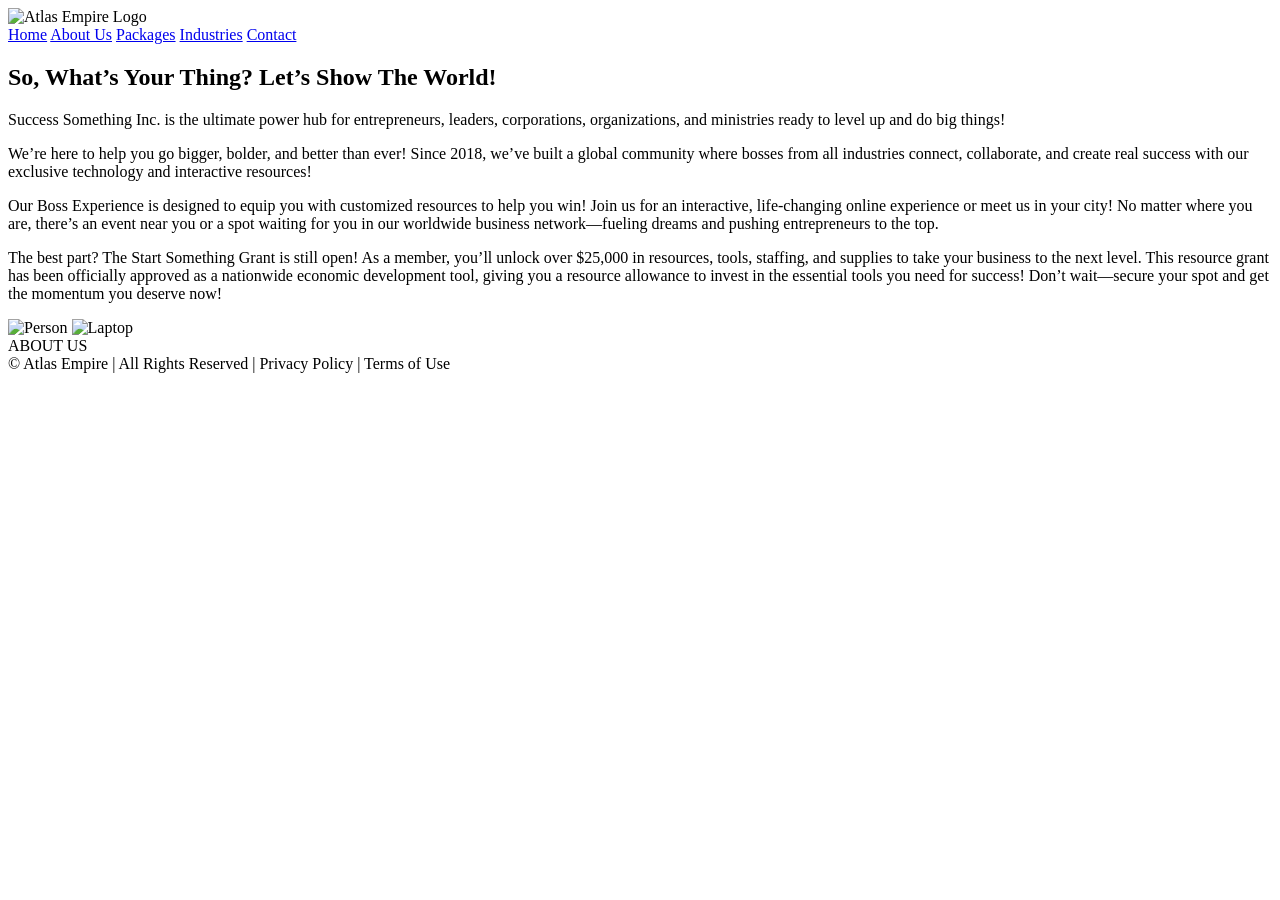
==== about.html @ c9747e8e "moved industries to its on page" ====
<!doctype html>
<html lang="en">
  <head>
    <meta charset="UTF-8" />
    <meta name="viewport" content="width=device-width, initial-scale=1.0" />
    <title>Atlas Empire – Get The Grant!</title>
    <link
      rel="icon"
      type="image/png"
      sizes="512x512"
      href="assets/logos/successSomethingOrange.png"
    />
    <link rel="stylesheet" href="styles.css" />
    <link
      rel="stylesheet"
      href="https://cdnjs.cloudflare.com/ajax/libs/font-awesome/6.5.0/css/all.min.css"
    />
  </head>

  <body>
    <!-- ============================================================
       NAVIGATION BAR
       Full-width bar with centered content inside a container
  ============================================================ -->
    <header class="navbar">
      <div class="container nav-content">
        <!-- <div class="logo"> -->
        <img
          class="nav-logo"
          src="assets/logos/atlasEmpire.png"
          alt="Atlas Empire Logo"
        />
        <!-- </div> -->
        <nav class="nav-links">
          <a href="index.html">Home</a>
          <a href="about.html">About Us</a>
          <a href="packages.html">Packages</a>
          <a href="industries.html">Industries</a>
          <a href="contact.html">Contact</a>
        </nav>
      </div>
    </header>
    <!-- ============================================================
   ABOUT US SECTION — EXACT TEXT
============================================================ -->
    <section class="about-section">
      <div class="container about-inner">
        <!-- LEFT SIDE TEXT -->
        <div class="about-text">
          <h2 class="about-title">
            So, What’s Your Thing? Let’s Show The World!
          </h2>

          <p class="about-paragraph">
            Success Something Inc. is the ultimate power hub for entrepreneurs,
            leaders, corporations, organizations, and ministries ready to level
            up and do big things!
          </p>

          <p class="about-paragraph">
            We’re here to help you go bigger, bolder, and better than ever!
            Since 2018, we’ve built a global community where bosses from all
            industries connect, collaborate, and create real success with our
            exclusive technology and interactive resources!
          </p>

          <p class="about-paragraph">
            Our Boss Experience is designed to equip you with customized
            resources to help you win! Join us for an interactive, life-changing
            online experience or meet us in your city! No matter where you are,
            there’s an event near you or a spot waiting for you in our worldwide
            business network—fueling dreams and pushing entrepreneurs to the
            top.
          </p>

          <p class="about-paragraph">
            The best part? The Start Something Grant is still open! As a member,
            you’ll unlock over $25,000 in resources, tools, staffing, and
            supplies to take your business to the next level. This resource
            grant has been officially approved as a nationwide economic
            development tool, giving you a resource allowance to invest in the
            essential tools you need for success! Don’t wait—secure your spot
            and get the momentum you deserve now!
          </p>

          <!-- BOTTOM IMAGES -->
          <div class="about-images">
            <img src="assets/about/person.png" alt="Person" class="about-img" />
            <img src="assets/about/laptop.png" alt="Laptop" class="about-img" />
          </div>
        </div>

        <!-- RIGHT SIDE VERTICAL LABEL -->
        <div class="about-label">ABOUT US</div>
      </div>
    </section>

    <!-- ============================================================
       FOOTER
  ============================================================ -->
    <footer class="footer">
      <div class="container">
        © Atlas Empire | All Rights Reserved | Privacy Policy | Terms of Use
      </div>
    </footer>
  </body>
</html>
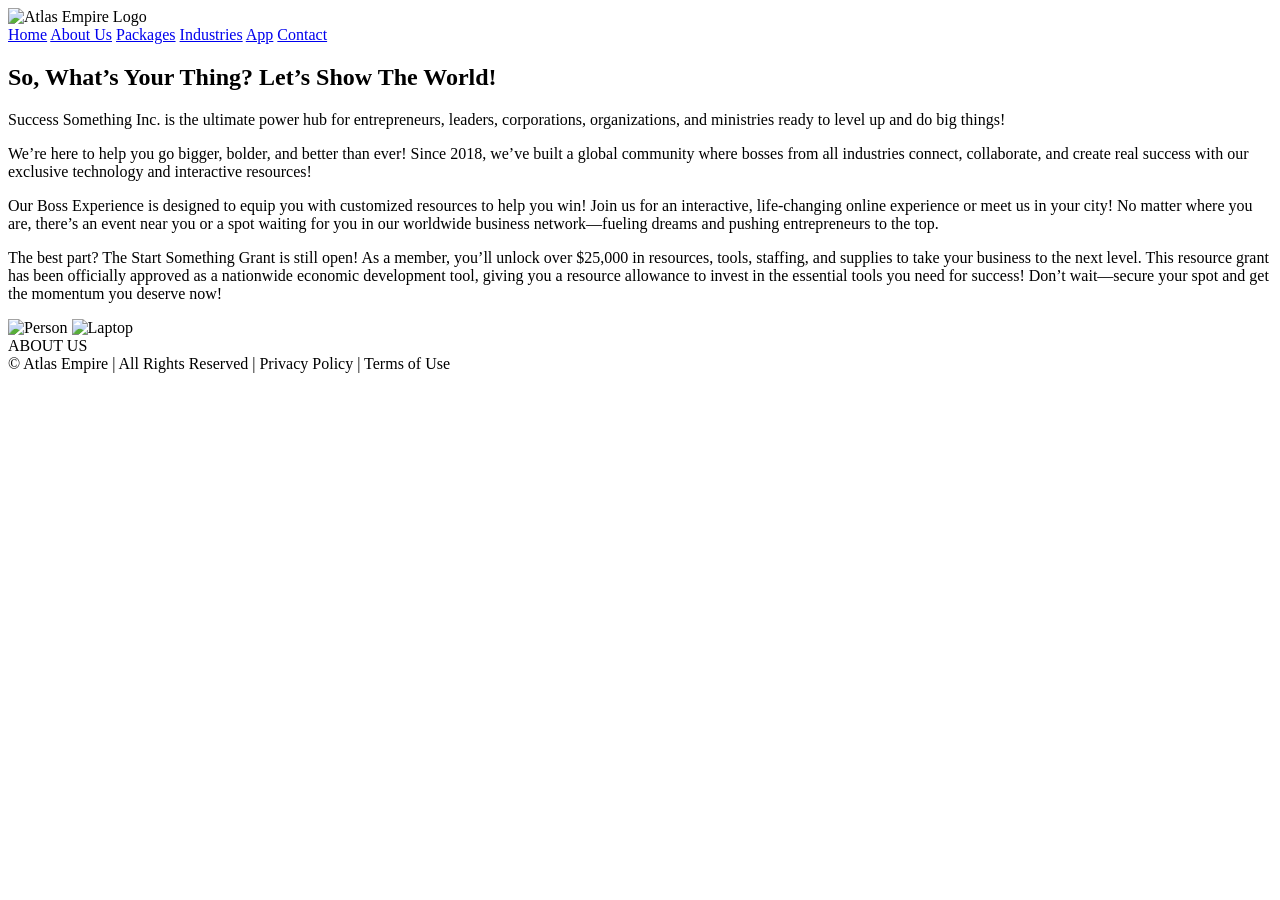
==== commit 7ef71b4c: "moved sucess something app to its own page and update nav link accordingly" ====
--- a/about.html
+++ b/about.html
@@ -36,6 +36,7 @@
           <a href="about.html">About Us</a>
           <a href="packages.html">Packages</a>
           <a href="industries.html">Industries</a>
+          <a href="app.html">App</a>
           <a href="contact.html">Contact</a>
         </nav>
       </div>
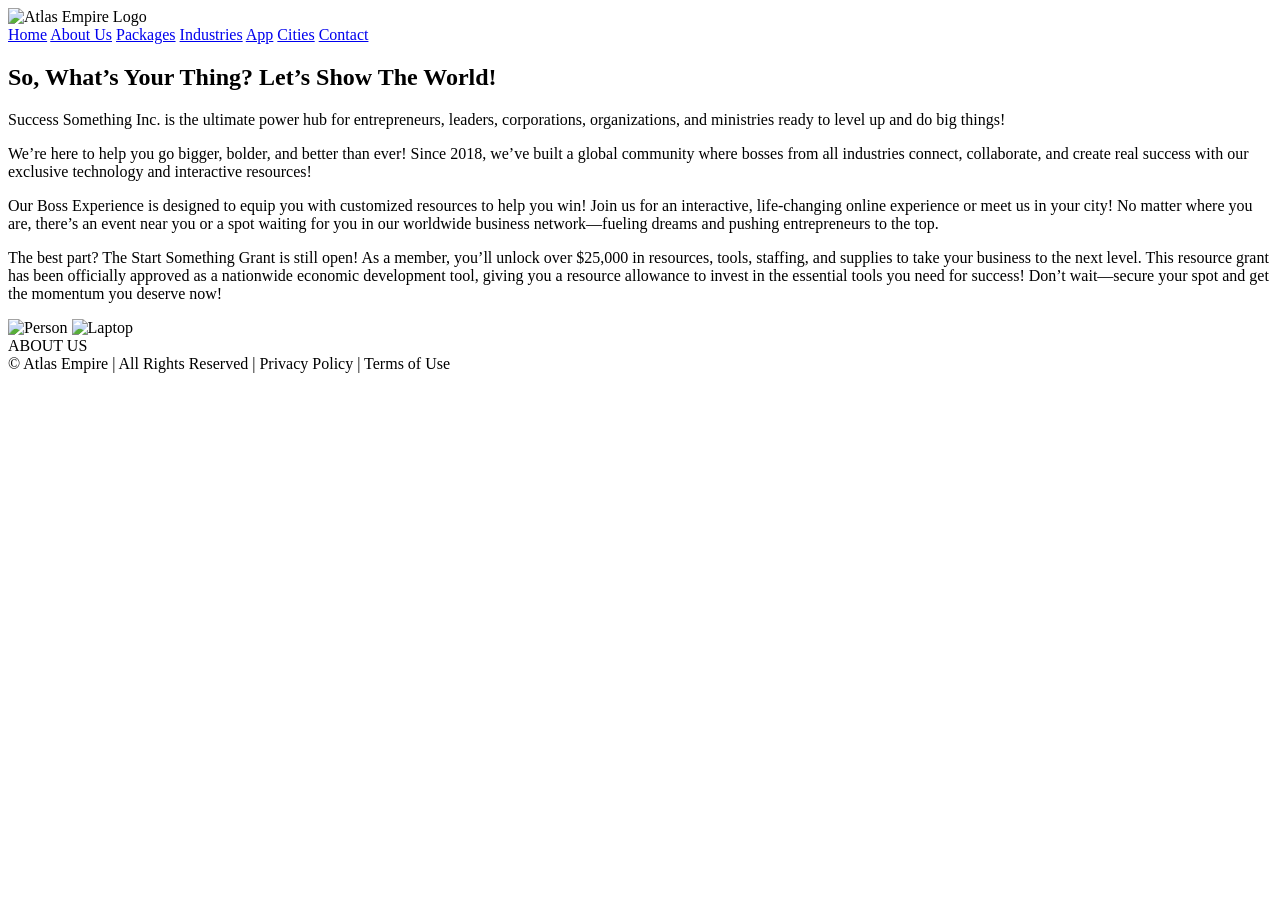
==== commit 3b6e3b09: "moved cites to its own page and added nav links accordingly" ====
--- a/about.html
+++ b/about.html
@@ -37,6 +37,7 @@
           <a href="packages.html">Packages</a>
           <a href="industries.html">Industries</a>
           <a href="app.html">App</a>
+          <a href="cities.html">Cities</a>
           <a href="contact.html">Contact</a>
         </nav>
       </div>
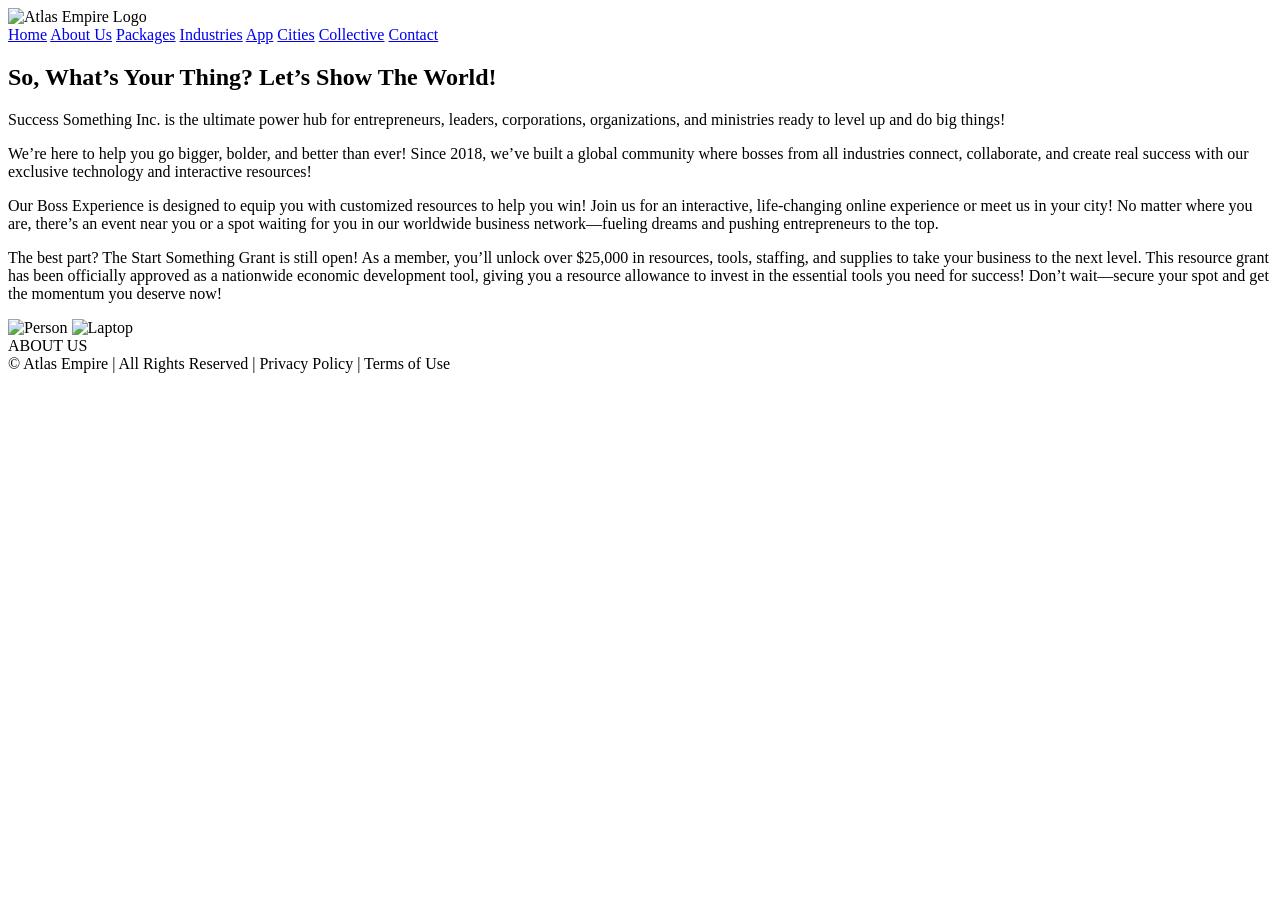
==== commit 25c71d14: "moved boss something global collective to its own page and updated nav links accordingly" ====
--- a/about.html
+++ b/about.html
@@ -38,6 +38,7 @@
           <a href="industries.html">Industries</a>
           <a href="app.html">App</a>
           <a href="cities.html">Cities</a>
+          <a href="collective.html">Collective</a>
           <a href="contact.html">Contact</a>
         </nav>
       </div>
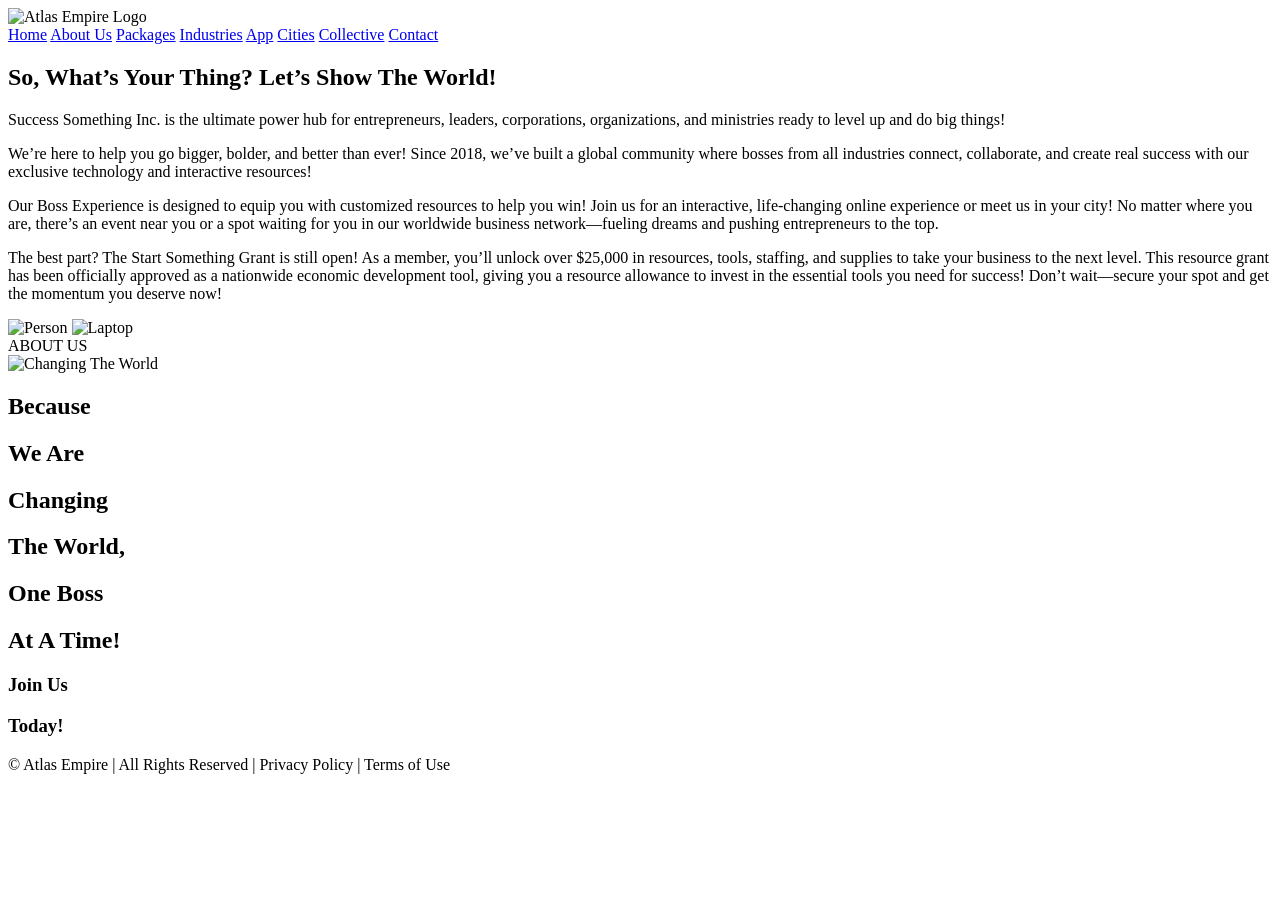
==== commit 58d3e44d: "moved the changing the world section to about us page at the bottom" ====
--- a/about.html
+++ b/about.html
@@ -97,6 +97,29 @@
         <div class="about-label">ABOUT US</div>
       </div>
     </section>
+    <!-- ============================================
+     CHANGING THE WORLD SECTION
+     ============================================ -->
+    <section class="changing-world-section">
+      <div class="changing-world-content">
+        <!-- LEFT: IMAGE -->
+        <div class="changing-world-image">
+          <img src="assets/hero.png" alt="Changing The World" />
+        </div>
+
+        <!-- RIGHT: TEXT -->
+        <div class="changing-world-text">
+          <h2>Because</h2>
+          <h2>We Are</h2>
+          <h2>Changing</h2>
+          <h2>The World,</h2>
+          <h2>One Boss</h2>
+          <h2>At A Time!</h2>
+          <h3>Join Us</h3>
+          <h3>Today!</h3>
+        </div>
+      </div>
+    </section>
 
     <!-- ============================================================
        FOOTER
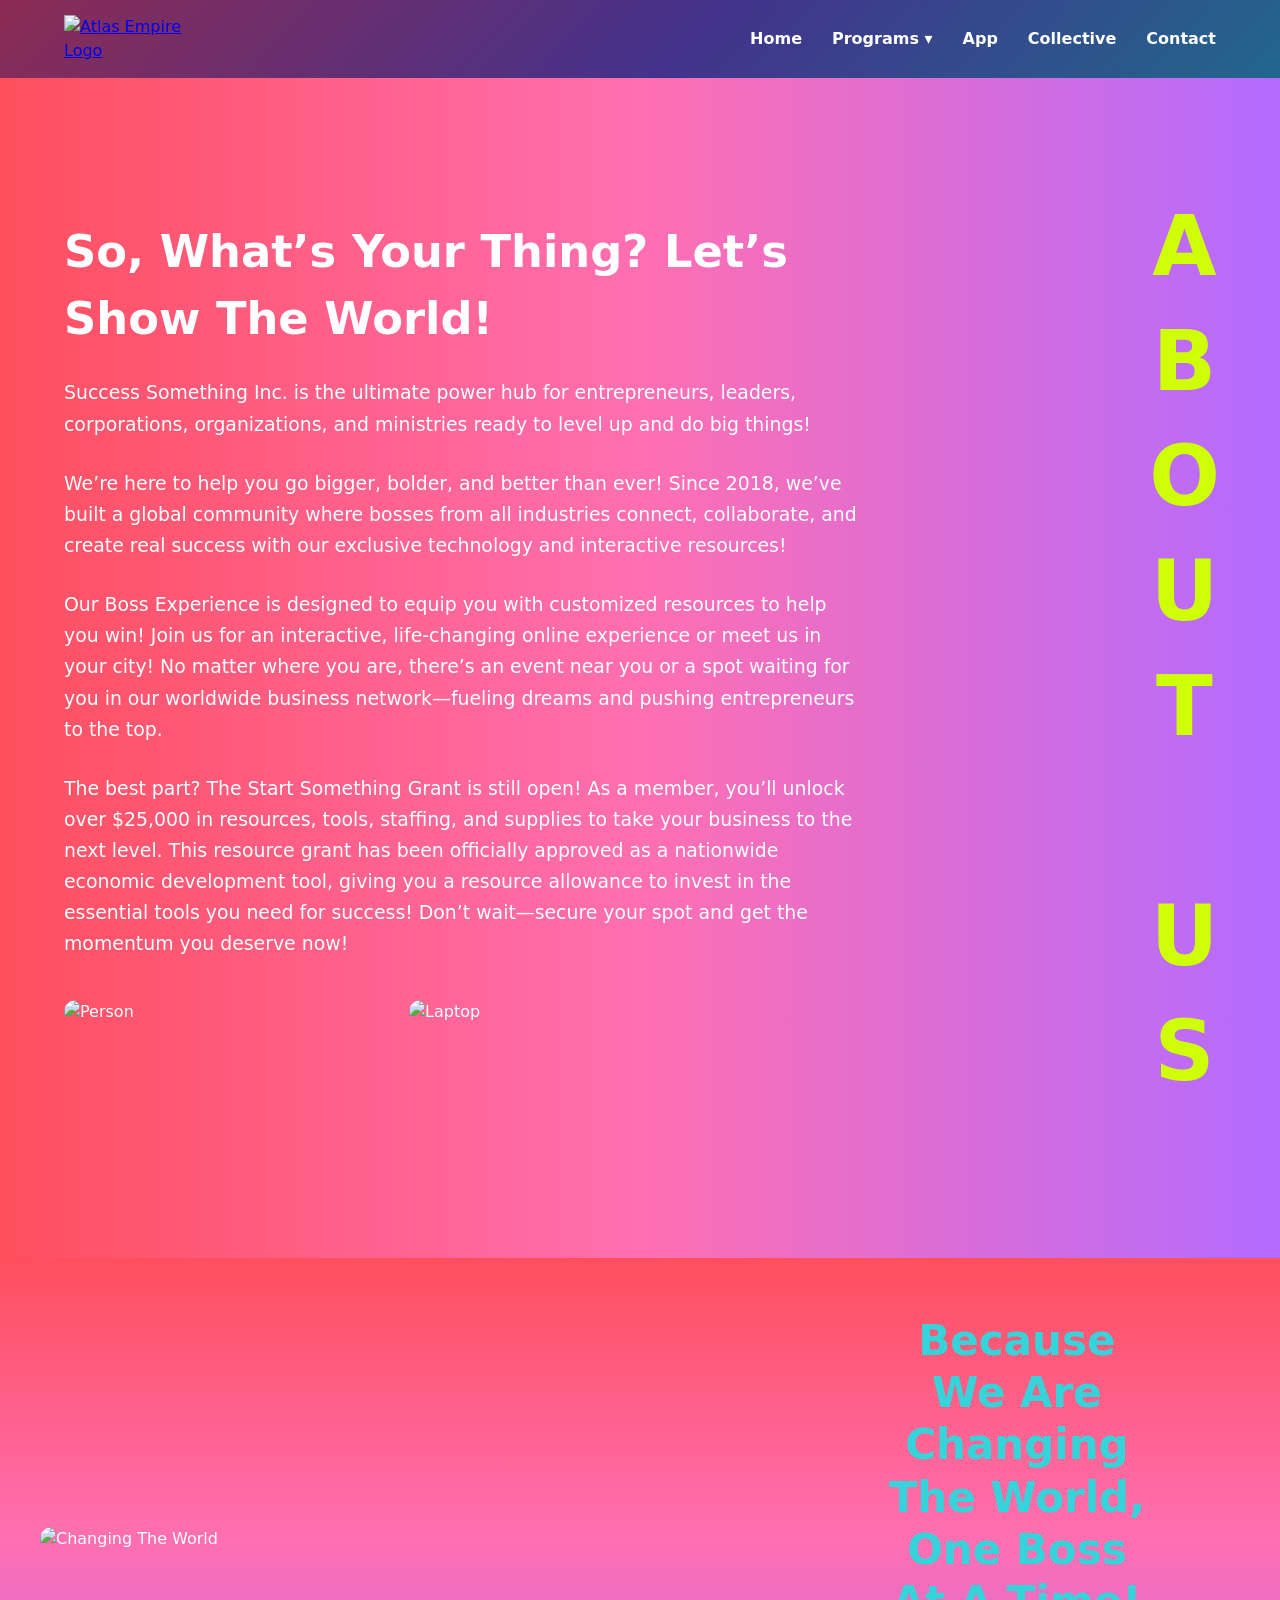
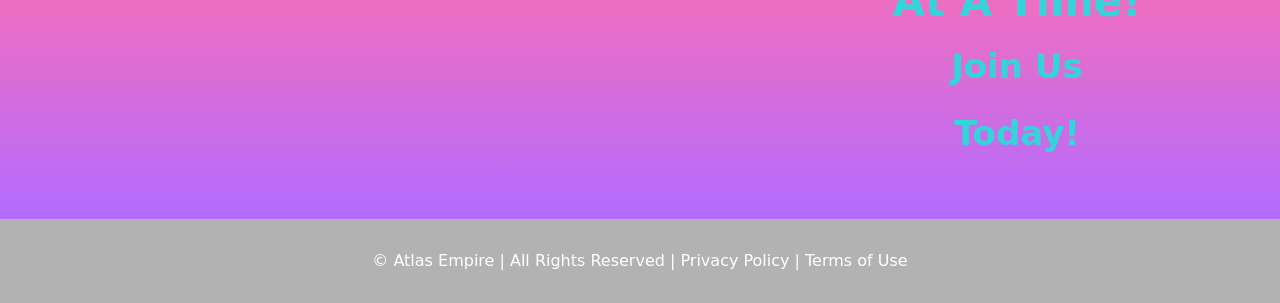
==== commit f9b2c159: "unpdated nav look a flow for desktop and mobile added hamburger and drop down menu" ====
--- a/about.html
+++ b/about.html
@@ -22,27 +22,75 @@
        NAVIGATION BAR
        Full-width bar with centered content inside a container
   ============================================================ -->
-    <header class="navbar">
-      <div class="container nav-content">
-        <!-- <div class="logo"> -->
-        <img
-          class="nav-logo"
-          src="assets/logos/atlasEmpire.png"
-          alt="Atlas Empire Logo"
-        />
-        <!-- </div> -->
-        <nav class="nav-links">
-          <a href="index.html">Home</a>
-          <a href="about.html">About Us</a>
+    <!-- ============================
+     FINAL NAVIGATION HEADER
+============================= -->
+<header class="site-header">
+  <div class="nav-container">
+
+    <!-- Logo -->
+    <a href="index.html" class="logo-link">
+      <img class="nav-logo" src="assets/logos/atlasEmpire.png" alt="Atlas Empire Logo" />
+    </a>
+
+    <!-- Desktop Navigation -->
+    <nav class="desktop-nav">
+      <ul>
+        <li><a href="index.html">Home</a></li>
+
+        <li class="dropdown">
+          <a href="#" class="dropbtn">Programs ▾</a>
+          <div class="dropdown-content">
+            <a href="packages.html">Packages</a>
+            <a href="greatness.html">Greatness</a>
+            <a href="speak.html">Speak Something</a>
+            <a href="career.html">Career Something</a>
+            <a href="testimonials.html">Testimonials</a>
+            <a href="industries.html">Industries</a>
+            <a href="cities.html">Cities</a>
+          </div>
+        </li>
+
+        <li><a href="app.html">App</a></li>
+        <li><a href="collective.html">Collective</a></li>
+        <li><a href="contact.html">Contact</a></li>
+      </ul>
+    </nav>
+
+    <!-- Mobile Hamburger -->
+    <div class="hamburger" id="hamburger">
+      <span></span>
+      <span></span>
+      <span></span>
+    </div>
+
+  </div>
+
+  <!-- Mobile Slide-Out Menu -->
+  <div class="mobile-menu" id="mobileMenu">
+    <ul>
+      <li><a href="index.html">Home</a></li>
+
+      <li class="mobile-dropdown">
+        <button class="mobile-dropbtn">Programs ▾</button>
+        <div class="mobile-dropdown-content">
           <a href="packages.html">Packages</a>
+          <a href="greatness.html">Greatness</a>
+          <a href="speak.html">Speak Something</a>
+          <a href="career.html">Career Something</a>
+          <a href="testimonials.html">Testimonials</a>
           <a href="industries.html">Industries</a>
-          <a href="app.html">App</a>
           <a href="cities.html">Cities</a>
-          <a href="collective.html">Collective</a>
-          <a href="contact.html">Contact</a>
-        </nav>
-      </div>
-    </header>
+        </div>
+      </li>
+
+      <li><a href="app.html">App</a></li>
+      <li><a href="collective.html">Collective</a></li>
+      <li><a href="contact.html">Contact</a></li>
+    </ul>
+  </div>
+</header>
+
     <!-- ============================================================
    ABOUT US SECTION — EXACT TEXT
 ============================================================ -->
@@ -129,5 +177,38 @@
         © Atlas Empire | All Rights Reserved | Privacy Policy | Terms of Use
       </div>
     </footer>
+   <script>
+document.addEventListener("DOMContentLoaded", function () {
+  const hamburger = document.getElementById("hamburger");
+  const mobileMenu = document.getElementById("mobileMenu");
+  const mobileDropdownBtns = document.querySelectorAll(".mobile-dropbtn");
+
+  console.log("hamburger:", hamburger);
+  console.log("mobileMenu:", mobileMenu);
+
+  if (!hamburger || !mobileMenu) {
+    console.warn("Nav elements not found on this page.");
+    return;
+  }
+
+  hamburger.addEventListener("click", () => {
+    const isOpen = mobileMenu.style.display === "block";
+    mobileMenu.style.display = isOpen ? "none" : "block";
+    console.log("Hamburger clicked. Menu open:", !isOpen);
+  });
+
+  mobileDropdownBtns.forEach((btn) => {
+    btn.addEventListener("click", () => {
+      const content = btn.nextElementSibling;
+      if (!content) return;
+      const isOpen = content.style.display === "block";
+      content.style.display = isOpen ? "none" : "block";
+    });
+  });
+});
+
+</script>
+
+
   </body>
 </html>
--- a/styles.css
+++ b/styles.css
@@ -0,0 +1,2578 @@
+/* ============================================================
+   GLOBAL STYLES
+   Base typography, layout, and gradient background
+============================================================ */
+
+* {
+  box-sizing: border-box;
+  margin: 0;
+  padding: 0;
+}
+
+body {
+  font-family: system-ui, sans-serif;
+  color: #fff;
+  background: linear-gradient(135deg, #ff4f9a, #7b5cff, #35c9ff, #ffd45a);
+  background-attachment: fixed;
+  line-height: 1.5;
+}
+
+/* Centering container used across all sections */
+.container {
+  width: 90%;
+  max-width: 1200px;
+  margin: auto;
+}
+
+/* ============================================================
+   GLOBAL BUTTON STYLES
+============================================================ */
+
+.btn {
+  display: inline-block;
+  padding: 14px 32px;
+  border-radius: 999px;
+  font-weight: 700;
+  cursor: pointer;
+  border: none;
+  text-decoration: none;
+  transition: 0.2s ease;
+}
+
+.btn.primary {
+  background: linear-gradient(135deg, #00ffe0, #ffff00);
+  color: #000;
+  padding: 14px 32px;
+  border-radius: 999px;
+  font-weight: 700;
+  border: none;
+  cursor: pointer;
+  transition: 0.2s ease;
+}
+
+.btn.primary:hover {
+  background: #b9e505; /* slightly darker version for hover */
+  transform: translateY(-2px);
+}
+
+/* ============================
+   NAV CONTAINER
+============================= */
+.site-header {
+  width: 100%;
+  padding: 15px 0;
+  position: sticky;
+  top: 0;
+  z-index: 99999;
+
+  background: rgba(0, 0, 0, 0.45); /* translucent black */
+  backdrop-filter: blur(6px);      /* optional glass effect */
+}
+
+.nav-container {
+  width: 90%;
+  max-width: 1400px;
+  margin: auto;
+  display: flex;
+  justify-content: space-between;
+  align-items: center;
+}
+
+.logo-link img.nav-logo {
+  width: 140px;
+  height: auto;
+}
+
+.nav-logo {
+  max-width: 140px;
+  height: auto;
+}
+
+
+/* ============================
+   DESKTOP NAV
+============================= */
+.desktop-nav ul {
+  display: flex;
+  gap: 30px;
+  list-style: none;
+}
+
+.desktop-nav a {
+  color: #fff;
+  text-decoration: none;
+  font-size: 1rem;
+  transition: 0.2s;
+}
+
+.desktop-nav a:hover {
+  color: #f4c542;
+}
+
+/* Dropdown */
+.dropdown {
+  position: relative;
+}
+
+.dropdown-content {
+  display: none;
+  position: absolute;
+ background: rgba(0, 0, 0, 0.45); /* translucent black */
+  backdrop-filter: blur(6px);      /* optional glass effect */
+  padding: 10px 0;
+  border-radius: 6px;
+  top: 30px;
+  min-width: 180px;
+}
+
+.dropdown-content a {
+  display: block;
+  padding: 10px 15px;
+  color: #fff;
+  margin-top: 5px;
+}
+
+.dropdown-content a:hover {
+  background: #222;
+}
+
+.dropdown:hover .dropdown-content,
+.dropdown-content:hover {
+  display: block;
+}
+
+/* ============================
+   MOBILE NAV
+============================= */
+.hamburger {
+  display: none;
+  flex-direction: column;
+  gap: 5px;
+  cursor: pointer;
+}
+
+.hamburger span {
+  width: 28px;
+  height: 3px;
+  background: #fff;
+  border-radius: 3px;
+}
+
+.mobile-menu {
+  display: none;
+  position: absolute;
+  top: 100%; /* appears directly under header */
+  left: 0;
+  width: 100%;
+  background: rgba(0, 0, 0, 0.45); /* translucent black */
+  backdrop-filter: blur(6px);      /* optional glass effect */
+  padding: 20px;
+  z-index: 999999; /* sits above all content */
+}
+
+.mobile-menu ul {
+  list-style: none;
+  padding: 0;
+}
+
+.mobile-menu a {
+  display: block;
+  padding: 12px 0;
+  color: #fff;
+  text-decoration: none;
+  border-bottom: 1px solid #222;
+}
+
+/* Mobile Dropdown */
+.mobile-dropdown-content {
+  display: none;
+  padding-left: 15px;
+}
+
+.mobile-dropbtn {
+  width: 100%;
+  background: none;
+  border: none;
+  color: #fff;
+  text-align: left;
+  padding: 12px 0;
+  font-size: 1rem;
+  cursor: pointer;
+}
+
+/* ============================
+   RESPONSIVE BREAKPOINT
+============================= */
+@media (max-width: 900px) {
+  .desktop-nav {
+    display: none;
+  }
+
+  .hamburger {
+    display: flex;
+  }
+
+  .mobile-menu {
+    display: none;
+  }
+}
+
+
+/* ============================================================
+   HERO SECTION — MATCH OLD SITE CONTENT
+============================================================ */
+
+.hero {
+  padding: 100px 0;
+}
+
+.hero-inner {
+  display: flex;
+  align-items: center;
+  justify-content: space-between;
+  gap: 40px;
+}
+
+/* LEFT SIDE */
+.hero-text {
+  flex: 1;
+}
+
+.hero-tag {
+  font-size: 1.3rem;
+  font-weight: 700;
+  color: #4dd6ff; /* bright blue like old site */
+  text-transform: uppercase;
+  margin-bottom: 10px;
+}
+
+.hero-title {
+  font-size: 3.2rem;
+  font-weight: 900;
+  line-height: 1.1;
+  margin-bottom: 20px;
+}
+
+.hero-success .dollar {
+  color: #00ff85; /* neon green */
+  font-size: 3.4rem;
+}
+
+.something-green {
+  color: #00ff85;
+}
+
+.hero-subtitle {
+  font-size: 1.2rem;
+  max-width: 420px;
+  opacity: 0.9;
+}
+
+/* RIGHT SIDE IMAGE */
+.hero-visual {
+  flex: 1;
+  display: flex;
+  justify-content: center;
+}
+
+.hero-img {
+  width: 100%;
+  max-width: 420px;
+  border-radius: 20px;
+  object-fit: cover;
+}
+
+.hero-logo-main {
+  width: 320px; /* adjust as needed */
+  margin: 20px 0;
+  display: block;
+}
+
+/* ============================================================
+   PROGRAM LOGO GRID
+============================================================ */
+
+.program-grid {
+  padding: 80px 0;
+}
+
+.grid-wrapper {
+  display: grid;
+  grid-template-columns: repeat(3, 1fr);
+  gap: 30px;
+}
+
+.grid-item {
+  background: rgba(255, 255, 255, 0.15);
+  padding: 20px;
+  border-radius: 16px;
+  display: flex;
+  justify-content: center;
+  align-items: center;
+  height: 260px;
+}
+
+.grid-item img {
+  width: 100%;
+  max-width: 260px;
+  border-radius: 12px;
+  height: 100%;
+  object-fit: contain;
+}
+
+/* ============================================================
+   GRANT PROMO SECTION
+============================================================ */
+
+.grant-promo {
+  padding: 100px 0;
+}
+
+.promo-inner {
+  display: flex;
+  align-items: center;
+  gap: 50px;
+}
+
+.promo-image img {
+  width: 100%;
+  max-width: 380px;
+  border-radius: 20px;
+  object-fit: cover;
+}
+
+.promo-text {
+  flex: 1;
+}
+
+.promo-title {
+  font-size: 2.4rem;
+  font-weight: 800;
+  margin-bottom: 20px;
+}
+
+.highlight {
+  color: #00ff85;
+}
+
+.promo-description {
+  font-size: 1.2rem;
+  margin-bottom: 20px;
+  max-width: 500px;
+}
+
+.promo-points {
+  list-style: none;
+  margin-bottom: 25px;
+}
+
+.promo-points li {
+  font-size: 1.1rem;
+  margin-bottom: 8px;
+}
+
+.promo-logo {
+  width: 260px;
+  margin: 20px 0;
+}
+
+/* ============================================================
+   GRANT INFO SECTION
+============================================================ */
+.grant-info-header-logo {
+  width: 260px;
+  margin-bottom: 20px;
+  display: block;
+}
+
+.grant-info {
+  padding: 100px 0;
+}
+
+.grant-info-inner {
+  display: flex;
+  align-items: flex-start;
+  gap: 50px;
+}
+
+.grant-info-text {
+  flex: 1;
+}
+
+.grant-info-title {
+  font-size: 2.6rem;
+  font-weight: 900;
+  margin-bottom: 10px;
+}
+
+.grant-info-subtitle {
+  font-size: 1.5rem;
+  margin-bottom: 20px;
+  opacity: 0.9;
+}
+
+.grant-info-text p {
+  margin-bottom: 20px;
+  font-size: 1.15rem;
+  max-width: 550px;
+}
+
+.grant-info-list {
+  margin-bottom: 20px;
+  padding-left: 20px;
+}
+
+.grant-info-list li {
+  margin-bottom: 8px;
+  font-size: 1.1rem;
+}
+
+.grant-info-image img {
+  width: 100%;
+  max-width: 420px;
+  border-radius: 16px;
+}
+
+/* ============================================================
+   FEATURE GRID SECTION
+============================================================ */
+
+.grant-features {
+  padding: 100px 0;
+  text-align: center;
+}
+
+.features-title {
+  font-size: 2.2rem;
+  font-weight: 900;
+  margin-bottom: 40px;
+}
+
+.features-grid {
+  display: grid;
+  grid-template-columns: repeat(3, 1fr);
+  gap: 25px;
+}
+
+.feature-box {
+  padding: 25px;
+  border-radius: 20px;
+  font-size: 1.2rem;
+  font-weight: 600;
+  color: #fff;
+  min-height: 120px;
+  display: flex;
+  align-items: center;
+  justify-content: center;
+  text-align: center;
+}
+
+/* Color themes */
+.color-green {
+  background: #3bdc7b;
+}
+.color-orange {
+  background: #ff9b3d;
+}
+.color-blue {
+  background: #4da8ff;
+}
+.color-pink {
+  background: #ff4fa8;
+}
+.color-purple {
+  background: #9a5cff;
+}
+.color-yellow {
+  background: #ffd45a;
+  color: #000;
+}
+
+.features-footer {
+  margin-top: 40px;
+  font-size: 1.2rem;
+  max-width: 700px;
+  margin-left: auto;
+  margin-right: auto;
+}
+
+/* ============================================================
+   THREE STEPS SECTION
+============================================================ */
+
+.steps-section {
+  padding: 100px 0;
+  text-align: center;
+}
+
+.steps-title {
+  font-size: 2.6rem;
+  font-weight: 900;
+  margin-bottom: 10px;
+}
+
+.steps-subtitle {
+  font-size: 1.4rem;
+  margin-bottom: 30px;
+  opacity: 0.9;
+}
+
+.steps-logo {
+  width: 260px;
+  margin: 0 auto 40px auto;
+  display: block;
+}
+
+.steps-grid {
+  display: grid;
+  grid-template-columns: repeat(3, 1fr);
+  gap: 40px;
+}
+
+.step-box {
+  background: rgba(255, 255, 255, 0.15);
+  padding: 25px;
+  border-radius: 20px;
+  text-align: left;
+  backdrop-filter: blur(6px);
+}
+
+.step-photo {
+  width: 100%;
+  height: 260px;
+  object-fit: cover;
+  border-radius: 16px;
+  margin-bottom: 15px;
+}
+
+.step-number {
+  font-weight: 900;
+  font-size: 1.2rem;
+  color: #ffff00;
+  margin-bottom: 5px;
+}
+
+.step-title {
+  font-size: 1.4rem;
+  font-weight: 800;
+  margin-bottom: 12px;
+}
+
+.step-text {
+  font-size: 1.05rem;
+  line-height: 1.5;
+}
+
+.steps-footer {
+  margin-top: 50px;
+  font-size: 1.4rem;
+  font-weight: 800;
+}
+
+/* ============================================================
+   PACKAGES SECTION — EXACT TEXT VERSION
+============================================================ */
+
+.packages-section {
+  padding: 100px 0;
+  text-align: center;
+  background: linear-gradient(180deg, #ff4f5e, #ff6fb1, #b36bff);
+}
+
+.packages-title {
+  font-size: 2.6rem;
+  font-weight: 900;
+  margin-bottom: 10px;
+}
+
+.packages-subtitle {
+  font-size: 1.4rem;
+  margin-bottom: 50px;
+  opacity: 0.9;
+}
+
+.packages-grid {
+  display: grid;
+  grid-template-columns: repeat(3, 1fr);
+  gap: 35px;
+}
+
+.package-box {
+  background: rgba(255, 255, 255, 0.15);
+  padding: 30px;
+  border-radius: 20px;
+  backdrop-filter: blur(6px);
+  text-align: left;
+  position: relative;
+  min-height: 100%;
+}
+
+.package-heading {
+  font-size: 1.4rem;
+  font-weight: 800;
+  margin-bottom: 15px;
+}
+
+.package-text {
+  font-size: 1.05rem;
+  margin-bottom: 20px;
+  line-height: 1.5;
+}
+
+.package-list {
+  list-style: none;
+  margin-bottom: 25px;
+}
+
+.package-list li {
+  margin-bottom: 10px;
+  font-size: 1.05rem;
+}
+
+.package-price {
+  font-size: 1.4rem;
+  font-weight: 900;
+  margin-top: 10px;
+}
+
+/* POPULAR BADGE */
+.package-box.popular {
+  border: 3px solid #ceff06;
+}
+
+.package-badge {
+  position: absolute;
+  top: -20px;
+  right: -20px;
+  background: linear-gradient(135deg, #ff4f9a, #7b5cff, #35c9ff);
+  padding: 10px 18px;
+  border-radius: 50px;
+  display: flex;
+  align-items: center;
+  gap: 8px;
+  font-weight: 700;
+  color: #fff;
+  font-size: 0.9rem;
+}
+
+.package-badge img {
+  width: 26px;
+  height: 26px;
+}
+
+/* ============================================================
+   ABOUT US SECTION
+============================================================ */
+
+.about-section {
+  padding: 140px 0;
+  background: linear-gradient(90deg, #ff4f5e, #ff6fb1, #b36bff);
+}
+
+.about-inner {
+  display: flex;
+  justify-content: space-between;
+  align-items: flex-start;
+  gap: 60px;
+}
+
+.about-text {
+  flex: 1;
+  max-width: 800px;
+}
+
+.about-title {
+  font-size: 2.8rem;
+  font-weight: 900;
+  margin-bottom: 25px;
+}
+
+.about-paragraph {
+  font-size: 1.18rem;
+  margin-bottom: 28px;
+  line-height: 1.65;
+}
+
+.about-images {
+  display: flex;
+  gap: 25px;
+  margin-top: 40px;
+  justify-content: flex-start;
+}
+
+.about-img {
+  width: 100%;
+  max-width: 320px;
+  border-radius: 20px;
+  object-fit: cover;
+}
+
+/* VERTICAL ABOUT US */
+.about-label {
+  font-size: 5.2rem;
+  font-weight: 900;
+  color: #ceff06;
+  writing-mode: vertical-rl;
+  text-orientation: upright;
+  letter-spacing: 18px;
+  white-space: nowrap;
+  line-height: 1;
+  height: 100%;
+  display: flex;
+  align-items: center;
+  justify-content: flex-end;
+  margin-right: -10px;
+}
+
+/* ============================================================
+   GREATNESS SECTION
+============================================================ */
+
+.greatness-section {
+  padding: 120px 0;
+  background: rgb(53, 212, 219);
+}
+
+.greatness-inner {
+  display: flex;
+  align-items: center;
+  justify-content: space-between;
+  gap: 60px;
+}
+
+/* LEFT TEXT */
+.greatness-text {
+  flex: 1;
+  max-width: 600px;
+}
+
+.greatness-title {
+  font-size: 2.8rem;
+  font-weight: 900;
+  margin-bottom: 20px;
+}
+
+.greatness-subtitle {
+  font-size: 1.6rem;
+  font-weight: 700;
+  margin-bottom: 25px;
+  line-height: 1.4;
+}
+
+.greatness-paragraph {
+  font-size: 1.15rem;
+  line-height: 1.6;
+  max-width: 550px;
+}
+
+/* RIGHT IMAGE GROUP (single image version) */
+.greatness-visual {
+  flex: 1;
+  display: flex;
+  justify-content: center;
+}
+
+.greatness-img {
+  width: 100%;
+  max-width: 650px; /* large like original */
+  border-radius: 20px;
+  object-fit: cover;
+}
+
+/* ============================================================
+   INDUSTRY SECTION BASE
+============================================================ */
+.industry-section {
+  padding: 120px 0;
+  text-align: center;
+  background: linear-gradient(90deg, #7b5cff, #35c9ff, #ffd45a);
+}
+
+.industry-title {
+  font-size: 2.6rem;
+  font-weight: 900;
+  margin-bottom: 18px;
+}
+
+.industry-subtitle {
+  font-size: 1.15rem;
+  max-width: 900px;
+  margin: 0 auto 45px auto;
+  line-height: 1.6;
+}
+
+/* ============================================================
+   GRID LAYOUT
+   Desktop: 4 columns
+   Tablet: 2 columns
+   Mobile: 1 column
+============================================================ */
+.industry-grid {
+  display: grid;
+  grid-template-columns: repeat(4, 1fr); /* 4 columns like Cities */
+  gap: 24px;
+  max-width: 1200px;
+  margin: 0 auto;
+}
+
+/* ============================================================
+   CARD
+   Fixed height so rows line up
+============================================================ */
+.industry-card {
+  background: rgba(255, 255, 255, 0.18);
+  padding: 16px;
+  border-radius: 18px;
+  backdrop-filter: blur(6px);
+  height: 320px; /* fixed card height */
+  display: flex;
+  flex-direction: column;
+}
+
+/* ============================================================
+   IMAGE
+   Fixed height so all images align
+============================================================ */
+.industry-img {
+  width: 100%;
+  height: 180px; /* fixed image height */
+  object-fit: cover;
+  border-radius: 12px;
+  margin-bottom: 12px;
+}
+
+/* LABEL */
+.industry-label {
+  font-size: 1rem;
+  font-weight: 700;
+  line-height: 1.3;
+}
+
+/* ============================================================
+   SPEAK SOMETHING™ SECTION
+============================================================ */
+
+.speak-section {
+  padding: 120px 0;
+  text-align: center;
+  background: linear-gradient(90deg, #ff4f5e, #ff6fb1, #b36bff);
+}
+
+/* TOP HEADLINE */
+.speak-top-title {
+  font-size: 2.4rem;
+  font-weight: 900;
+  margin-bottom: 40px;
+  text-align: center;
+  color: #ffffff;
+  text-shadow: 0 2px 6px rgba(0, 0, 0, 0.25);
+}
+
+/* ------------------------------
+   TOP 3-CARD GRID
+------------------------------ */
+.speak-grid-top {
+  display: grid;
+  grid-template-columns: repeat(3, 1fr);
+  gap: 28px;
+  margin-bottom: 50px;
+}
+
+.speak-card {
+  background: rgba(255, 255, 255, 0.18);
+  padding: 16px;
+  border-radius: 20px;
+  backdrop-filter: blur(6px);
+}
+
+.speak-media {
+  width: 100%;
+  height: 200px;
+  object-fit: cover;
+  border-radius: 14px;
+  margin-bottom: 12px;
+}
+
+.speak-card-text {
+  font-size: 1rem;
+  font-weight: 600;
+  line-height: 1.4;
+}
+
+/* ------------------------------
+   CENTER LOGO
+------------------------------ */
+.speak-logo {
+  width: 320px;
+  margin: 40px auto;
+  display: block;
+}
+
+/* ------------------------------
+   MAIN CONTENT ROW
+------------------------------ */
+.speak-main {
+  display: flex;
+  align-items: flex-start;
+  justify-content: center;
+  gap: 50px;
+  margin-bottom: 40px;
+}
+
+.speak-left {
+  flex: 1;
+}
+
+.speak-big-graphic {
+  width: 100%;
+  max-width: 420px;
+}
+
+.speak-right {
+  flex: 1;
+  text-align: left;
+}
+
+.speak-text {
+  font-size: 1.15rem;
+  line-height: 1.6;
+  max-width: 600px;
+}
+
+/* ------------------------------
+   BOTTOM PERSON IMAGE
+------------------------------ */
+.speak-bottom-image {
+  display: flex;
+  justify-content: center;
+  margin: 40px 0;
+}
+
+.speak-person {
+  width: 100%;
+  max-width: 380px;
+  border-radius: 20px;
+}
+
+/* ------------------------------
+   BUTTON
+------------------------------ */
+.speak-btn-wrapper {
+  text-align: center;
+  margin-top: 20px;
+}
+
+.speak-btn {
+  background: linear-gradient(135deg, #00ffe0, #ffff00);
+  color: #000;
+  padding: 16px 40px;
+  border-radius: 999px;
+  font-weight: 700;
+  cursor: pointer;
+  display: inline-block;
+}
+
+/* ============================================================
+   ALMOST SOLD OUT SECTION
+============================================================ */
+
+.soldout-section {
+  padding: 120px 0;
+  text-align: center;
+  background: linear-gradient(90deg, #ff4f5e, #ff6fb1, #b36bff);
+}
+
+.soldout-title {
+  font-size: 2.8rem;
+  font-weight: 900;
+  margin-bottom: 50px;
+  text-align: center;
+  color: #ffffff;
+  text-shadow: 0 2px 6px rgba(0, 0, 0, 0.25);
+}
+
+/* MAIN LAYOUT */
+.soldout-inner {
+  display: flex;
+  align-items: center;
+  justify-content: center;
+  gap: 50px;
+}
+
+/* LEFT IMAGE */
+.soldout-left {
+  flex: 1;
+  display: flex;
+  justify-content: center;
+}
+
+.soldout-image {
+  width: 100%;
+  max-width: 420px;
+  border-radius: 20px;
+  object-fit: cover;
+}
+
+/* RIGHT TEXT */
+.soldout-right {
+  flex: 1;
+  text-align: left;
+}
+
+.soldout-text {
+  font-size: 1.25rem;
+  line-height: 1.6;
+  max-width: 550px;
+  margin-bottom: 30px;
+}
+
+/* BUTTON */
+.soldout-btn {
+  background: linear-gradient(135deg, #00ffe0, #ffff00);
+  color: #000;
+  padding: 16px 40px;
+  border-radius: 999px;
+  font-weight: 800;
+  cursor: pointer;
+  display: inline-block;
+  font-size: 1.2rem;
+}
+
+/* ============================================================
+   SUCCESS SOMETHING APP SECTION
+============================================================ */
+
+.app-section {
+  padding: 120px 0;
+  text-align: center;
+}
+
+/* TOP BUTTON (aligned right like screenshot) */
+.app-top-btn-wrapper {
+  width: 100%;
+  text-align: right;
+  margin-bottom: 30px;
+}
+
+.app-top-btn {
+  background: linear-gradient(135deg, #ff8a00, #ffcc00);
+  color: #000;
+  padding: 14px 32px;
+  border-radius: 999px;
+  font-weight: 800;
+  cursor: pointer;
+  display: inline-block;
+  font-size: 1.1rem;
+}
+
+.app-hero {
+  display: flex;
+  align-items: stretch;
+  justify-content: center;
+  gap: 0;
+  margin-top: 20px;
+  flex-direction: row-reverse;
+}
+
+/* LEFT SIDE IMAGE */
+.app-image-side {
+  flex: 1;
+  position: relative;
+}
+
+.app-full-image {
+  width: 100%;
+  height: 100%;
+  object-fit: cover;
+  border-radius: 20px;
+}
+
+/* RIGHT SIDE CONTENT */
+.app-content-side {
+  flex: 1;
+  padding: 40px;
+  text-align: left;
+  display: flex;
+  flex-direction: column;
+  justify-content: center;
+}
+
+.app-logo {
+  width: 320px;
+  max-width: 100%;
+  margin-bottom: 20px;
+}
+
+.app-text {
+  font-size: 1.25rem;
+  line-height: 1.6;
+  max-width: 550px;
+}
+
+/* HEADLINE */
+.app-headline {
+  font-size: 2.4rem;
+  font-weight: 700;
+  color: #fff;
+  text-align: left;
+  margin-bottom: 20px;
+}
+
+/* LOGO + APP TEXT */
+.app-logo-row {
+  display: flex;
+  align-items: center;
+  gap: 12px;
+}
+
+.app-logo-app {
+  font-size: 2.2rem;
+  font-weight: 900;
+  color: #00ffaa;
+  letter-spacing: 2px;
+}
+
+/* DEVICE MOCKUPS */
+.app-devices {
+  flex: 1;
+  display: flex;
+  flex-direction: column;
+  gap: 30px;
+  align-items: center;
+  justify-content: center;
+}
+
+.device {
+  position: relative;
+  width: 100%;
+  max-width: 420px;
+}
+
+.device-frame {
+  width: 100%;
+  display: block;
+}
+
+.device-screen {
+  position: absolute;
+  top: 8%;
+  left: 8%;
+  width: 84%;
+  height: 84%;
+  object-fit: cover;
+  border-radius: 2px;
+}
+
+/* FIX: Make images fit inside device screens */
+
+/* Tablet screen alignment */
+.device.tablet .device-screen {
+  top: 12%;
+  left: 17%;
+  width: 60%;
+  height: 68%;
+}
+
+/* Phone screen alignment */
+.device.phone .device-screen {
+  top: 16%;
+  left: 29%;
+  width: 40%;
+  height: 60%;
+}
+
+/* PHONE SMALLER */
+.device.phone {
+  max-width: 260px;
+  margin-left: 40px;
+}
+
+/* 1. Purple gradient background + soft glow */
+.app-section {
+  background:
+    radial-gradient(
+      circle at top right,
+      rgba(255, 255, 255, 0.15),
+      transparent 60%
+    ),
+    linear-gradient(135deg, #5a1ea1, #2d0f63);
+  padding: 140px 0;
+  position: relative;
+  overflow: hidden;
+}
+
+/* Optional subtle vignette */
+.app-section::before {
+  content: "";
+  position: absolute;
+  inset: 0;
+  background: radial-gradient(
+    circle at center,
+    rgba(0, 0, 0, 0.25),
+    transparent 70%
+  );
+  pointer-events: none;
+}
+
+/* 2. Headline centered + larger like old site */
+.app-headline {
+  font-size: 3rem;
+  font-weight: 800;
+  text-align: center;
+  max-width: 900px;
+  margin: 0 auto 30px;
+}
+
+/* 3. Button larger + glow + centered */
+.app-top-btn-wrapper {
+  text-align: center !important;
+  margin-bottom: 40px;
+}
+
+.app-top-btn {
+  font-size: 1.25rem;
+  padding: 18px 40px;
+  border-radius: 999px;
+  box-shadow: 0 6px 18px rgba(255, 170, 0, 0.45);
+  transition: transform 0.2s ease;
+}
+
+.app-top-btn:hover {
+  transform: scale(1.05);
+}
+
+/* 4. Device layout: overlap + rotation like old design */
+.app-devices {
+  position: relative;
+  flex: 1;
+  align-items: center;
+  justify-content: center;
+  margin-top: 20px;
+}
+
+/* Tablet stays straight */
+.device.tablet {
+  max-width: 420px;
+  z-index: 2;
+}
+
+/* Phone overlaps + angled right */
+.device.phone {
+  position: absolute;
+  right: -40px;
+  bottom: -40px;
+  max-width: 240px;
+  transform: rotate(12deg);
+  z-index: 3;
+}
+
+/* 5. Tighten spacing on right side */
+.app-content-side {
+  padding: 20px 40px;
+}
+
+.app-text {
+  max-width: 520px;
+  font-size: 1.2rem;
+  line-height: 1.55;
+}
+
+/* 6. Logo row tighter */
+.app-logo-row {
+  gap: 6px;
+}
+
+.app-logo-app {
+  font-size: 2.4rem;
+  margin-top: 6px;
+}
+
+/* Rotate the phone screen slightly to match the angled frame */
+.device.phone .device-screen {
+  transform: rotate(13deg);
+  transform-origin: center;
+}
+
+/* ============================================
+   CAREER SOMETHING SECTION (Full Background)
+   ============================================ */
+.career-section {
+  position: relative;
+  width: 100%;
+  min-height: 650px;
+
+  /* Woman background image */
+  background: url("assets/people/alicia.jpg") center/cover no-repeat;
+
+  /* Vertically center the boxes */
+  display: flex;
+  align-items: center;
+  justify-content: center;
+
+  padding: 60px 20px;
+}
+
+/* Soft overlay to help boxes pop */
+.career-overlay {
+  position: absolute;
+  inset: 0;
+  background: rgba(0, 0, 0, 0.08); /* very light darkening */
+  z-index: 1;
+}
+
+/* Wrapper for left + right content */
+.career-content {
+  position: relative;
+  z-index: 2; /* ensures content sits above overlay */
+  width: 100%;
+  max-width: 1400px;
+
+  display: flex;
+  justify-content: space-between;
+  align-items: center;
+}
+
+/* ============================================
+   LEFT SIDE (Logo + Hiring Box)
+   ============================================ */
+.career-left {
+  display: flex;
+  flex-direction: column;
+  align-items: flex-start; /* logo + box left aligned */
+  gap: 20px;
+}
+
+/* Logo above the left gradient box */
+.career-logo {
+  width: 340px;
+  height: auto;
+}
+
+/* ============================================
+   RIGHT SIDE (City Hub Box)
+   ============================================ */
+.career-right {
+  display: flex;
+  flex-direction: column;
+  align-items: flex-end; /* right box aligned to the right */
+}
+
+/* ============================================
+   GRADIENT BOXES (Both Left + Right)
+   ============================================ */
+.career-box {
+  width: 400px; /* medium width like screenshot */
+  padding: 28px;
+  border-radius: 24px;
+
+  /* Same color as old site */
+  background: rgb(53, 212, 219);
+
+  /* White text for contrast */
+  color: white;
+
+  /* Soft shadow for depth */
+  box-shadow: 0 10px 25px rgba(0, 0, 0, 0.15);
+
+  /* Slight blur for a modern glassy feel */
+  backdrop-filter: blur(4px);
+}
+
+/* Headings inside gradient boxes */
+.career-box h2 {
+  margin-bottom: 12px;
+  font-size: 26px;
+  font-weight: 700;
+}
+
+/* Paragraph text inside left box */
+.career-box p {
+  font-size: 16px;
+  line-height: 1.5;
+}
+
+/* City list styling */
+.career-box ul {
+  list-style: none;
+  padding: 0;
+  margin: 0;
+}
+
+.career-box ul li {
+  margin-bottom: 6px;
+  font-size: 16px;
+}
+
+/* ============================================================
+   CITIES WE SERVE — 24 IMAGE GRID WITH BACKGROUND CARDS
+============================================================ */
+
+.cities-section {
+  padding: 90px 0;
+  background: inherit; /* Your site gradient */
+}
+
+.cities-title {
+  text-align: center;
+  font-size: 2.4rem;
+  font-weight: 700;
+  margin-bottom: 40px;
+}
+
+/* GRID */
+.cities-grid {
+  display: grid;
+  grid-template-columns: repeat(auto-fit, minmax(220px, 1fr));
+  gap: 25px;
+  max-width: 1100px;
+  margin: 0 auto;
+}
+
+/* BACKGROUND CARD WRAPPER */
+.city-card-wrapper {
+  background: rgba(255, 255, 255, 0.8); /* subtle white tint */
+  padding: 12px;
+  border-radius: 20px;
+  backdrop-filter: blur(6px);
+  -webkit-backdrop-filter: blur(6px);
+  transition: transform 0.2s ease;
+  height: 220px;
+  display: flex;
+  align-items: center;
+  justify-content: center;
+}
+
+/* Hover effect */
+.city-card-wrapper:hover {
+  transform: scale(1.03);
+}
+
+/* CITY IMAGE */
+.city-card {
+  width: 100%;
+  height: 100%;
+  border-radius: 16px;
+  object-fit: cover;
+  object-position: center;
+  display: block;
+}
+
+.city-card[data-city="Atlanta"] {
+  object-position: center 1%;
+}
+
+.city-card[data-city="Chattanooga"] {
+  object-position: center 30%;
+}
+
+.city-card[data-city="Jamaica"] {
+  object-position: center 35%;
+}
+
+.city-card[data-city="Charlotte"] {
+  object-position: center 80%;
+}
+
+.city-card[data-city="Houston"] {
+  object-position: center 80%;
+}
+
+.city-card[data-city="New York"] {
+  object-position: center 25%;
+}
+
+.city-card[data-city="Tampa"] {
+  object-position: center 25%;
+}
+
+.city-card[data-city="Paris"] {
+  object-position: center 40%;
+}
+
+/* ============================================================
+   TESTIMONIALS SECTION — GRADIENT CARDS + PHOTOS
+============================================================ */
+
+.testimonials-section {
+  padding: 90px 0;
+  background: rgb(53, 212, 219); /* Your site gradient */
+}
+
+.testimonials-title {
+  text-align: center;
+  font-size: 2.4rem;
+  font-weight: 700;
+  margin-bottom: 50px;
+}
+
+/* GRID */
+.testimonials-grid {
+  display: grid;
+  grid-template-columns: repeat(auto-fit, minmax(280px, 1fr));
+  gap: 30px;
+  max-width: 1100px;
+  margin: 0 auto;
+}
+
+/* CARD */
+.testimonial-card {
+  background: inherit; /* Uses your site gradient INSIDE the card */
+  padding: 25px;
+  border-radius: 20px;
+  backdrop-filter: blur(6px);
+  -webkit-backdrop-filter: blur(6px);
+  box-shadow: 0 4px 20px rgba(0, 0, 0, 0.15);
+  text-align: left;
+}
+
+/* PHOTO */
+.testimonial-photo {
+  width: 100%;
+  height: 260px;
+  object-fit: cover;
+  border-radius: 16px;
+  margin-bottom: 20px;
+}
+
+/* QUOTE */
+.testimonial-quote {
+  font-size: 1.05rem;
+  margin-bottom: 15px;
+  line-height: 1.5;
+}
+
+/* NAME */
+.testimonial-name {
+  font-weight: 700;
+  font-size: 1rem;
+  opacity: 0.9;
+}
+
+/* ============================================
+   BOSS SOMETHING – GLOBAL COLLECTIVE SECTION
+   Wrapper
+   ============================================ */
+.boss-collective {
+  width: 100%;
+  padding: 60px 20px;
+  max-width: 1400px;
+  margin: 0 auto;
+  display: flex;
+  flex-direction: column;
+  gap: 40px;
+}
+
+/* ============================================
+   INTRO BLOCK
+   ============================================ */
+.boss-intro {
+  display: flex;
+  align-items: center;
+  justify-content: space-between;
+  gap: 30px;
+
+  /* Modernized rainbow gradient background */
+  background: linear-gradient(135deg, #ff6fb1, #ff9f6b, #ffd66b, #7fd8ff);
+  border-radius: 28px;
+  padding: 32px;
+  color: #ffffff;
+}
+
+/* Intro text area */
+.boss-intro-text {
+  flex: 1;
+}
+
+/* Logo in intro */
+.boss-intro-logo {
+  width: 220px;
+  height: auto;
+  margin-bottom: 16px;
+}
+
+/* Intro headings */
+.boss-intro h2 {
+  font-size: 28px;
+  margin-bottom: 4px;
+  font-weight: 700;
+}
+
+.boss-intro h3 {
+  font-size: 22px;
+  margin-bottom: 16px;
+  font-weight: 600;
+}
+
+/* Intro paragraphs */
+.boss-intro p {
+  margin-bottom: 10px;
+  font-size: 16px;
+  line-height: 1.5;
+}
+
+/* Intro image area */
+.boss-intro-image {
+  flex: 1;
+  display: flex;
+  justify-content: center;
+}
+
+.boss-intro-image img {
+  width: 100%;
+  max-width: 380px;
+  border-radius: 20px;
+  object-fit: cover;
+}
+
+/* ============================================
+   CTA BLOCKS (REUSABLE)
+   ============================================ */
+.boss-cta-block {
+  display: flex;
+  align-items: stretch;
+  gap: 24px;
+}
+
+/* Left: image */
+.boss-cta-image {
+  flex: 1;
+}
+
+.boss-cta-image img {
+  width: 100%;
+  height: 100%;
+  max-height: 260px;
+  object-fit: cover;
+  border-radius: 24px;
+}
+
+/* Right: gradient panel */
+.boss-cta-content {
+  flex: 1;
+  border-radius: 24px;
+  padding: 24px;
+
+  /* Same modern rainbow gradient family, slightly adjusted */
+  background: linear-gradient(135deg, #ff6fb1, #ff9f6b, #ffd66b, #7fd8ff);
+  color: #ffffff;
+
+  display: flex;
+  flex-direction: column;
+  justify-content: center;
+  gap: 10px;
+}
+
+/* CTA headings/text */
+.boss-cta-content h3 {
+  font-size: 22px;
+  font-weight: 700;
+  margin: 0;
+}
+
+.boss-cta-content p {
+  font-size: 18px;
+  font-weight: 500;
+  margin: 0;
+}
+
+/* CTA button */
+.boss-cta-button {
+  margin-top: 14px;
+  align-self: flex-start;
+
+  background: linear-gradient(135deg, #00ffe0, #ffff00);
+  color: #000000;
+  border: none;
+  border-radius: 999px;
+  padding: 10px 22px;
+  font-size: 14px;
+  font-weight: 700;
+  cursor: pointer;
+  letter-spacing: 0.5px;
+}
+
+/* Simple hover */
+.boss-cta-button:hover {
+  background-color: #ffea5c;
+}
+
+/* ============================================
+   CHANGING THE WORLD SECTION
+   ============================================ */
+.changing-world-section {
+  width: 100%;
+  padding: 60px 20px;
+
+  /* Vertical gradient: red → purple */
+  background: linear-gradient(180deg, #ff4f5e, #ff6fb1, #b36bff);
+
+  display: flex;
+  justify-content: center;
+  align-items: center;
+}
+
+.changing-world-content {
+  max-width: 1200px;
+  width: 100%;
+  display: flex;
+  align-items: center;
+  gap: 40px;
+}
+
+/* LEFT IMAGE */
+.changing-world-image {
+  flex: 1.6;
+  display: flex;
+  justify-content: center;
+}
+
+.changing-world-image img {
+  width: 100%;
+  max-width: 800px;
+  border-radius: 20px;
+  object-fit: cover;
+}
+
+/* RIGHT TEXT */
+.changing-world-text {
+  flex: 1;
+  color: rgb(53, 212, 219);
+  display: flex;
+  flex-direction: column;
+  gap: 6px;
+  text-align: center;
+  align-items: center;
+}
+
+.changing-world-text h2 {
+  font-size: 42px;
+  font-weight: 800;
+  margin: 0;
+  line-height: 1.1;
+}
+
+.changing-world-text h3 {
+  font-size: 34px;
+  font-weight: 700;
+  margin: 10px 0 0 0;
+}
+
+/* ============================================
+   FINAL PROMO / CONTACT SECTION
+   ============================================ */
+.final-promo-section {
+  width: 100%;
+  padding: 60px 20px;
+  text-align: center;
+
+  /* EXACT gradient from old site */
+  background: linear-gradient(180deg, #ff4f5e, #ff6fb1, #b36bff);
+
+  color: #ffffff;
+}
+
+/* WRAPPER: side-by-side on desktop */
+.final-wrapper {
+  display: flex;
+  justify-content: space-between;
+  align-items: flex-start;
+  gap: 40px;
+}
+
+/* LEFT & RIGHT columns */
+.final-left,
+.final-right {
+  flex: 1;
+}
+
+/* Logos */
+.left-logo,
+.right-logo {
+  max-width: 260px;
+  width: 100%;
+  margin-bottom: 20px;
+}
+
+.final-logos img {
+  max-width: 260px;
+  width: 100%;
+}
+
+/* TAGLINE */
+.final-tagline {
+  font-size: 42px;
+  font-weight: 800;
+  margin: 20px 0 40px 0;
+}
+
+/* PEOPLE GRID */
+.final-people-grid {
+  display: grid;
+  grid-template-columns: repeat(2, 1fr);
+  gap: 20px;
+  max-width: 1100px;
+  margin: 0 auto 40px auto;
+}
+
+/* PERSON BOXES */
+.person-box {
+  padding: 20px;
+  border-radius: 20px;
+}
+
+.person-box img {
+  width: 100%;
+  border-radius: 20px;
+  object-fit: cover;
+}
+
+/* BACKGROUND COLORS (exact) */
+/* .person-box.pink { background: #ff4f8b; } */
+/* .person-box.orange { background: #ff7f4f; } */
+/* .person-box.yellow { background: #ffcf4f; } */
+.person-box.purple {
+  background: #b36bff;
+}
+
+/* SHAPES (exact match) */
+.angled-top {
+  clip-path: polygon(0 12%, 100% 0, 100% 100%, 0 100%);
+}
+
+.angled-bottom {
+  clip-path: polygon(0 0, 100% 0, 100% 88%, 0 100%);
+}
+
+.diagonal {
+  clip-path: polygon(0 8%, 100% 0, 100% 92%, 0 100%);
+}
+
+/* SUBTEXT */
+.final-subtext {
+  font-size: 22px;
+  font-weight: 600;
+  margin: 20px 0 30px 0;
+}
+
+/* BUTTON (you will update color) */
+.final-button {
+  display: inline-block;
+  background: linear-gradient(135deg, #00ffe0, #ffff00);
+  color: #000000;
+  padding: 16px 40px;
+  border-radius: 50px;
+  font-size: 22px;
+  font-weight: 700;
+  text-decoration: none;
+  margin-bottom: 30px;
+  transition: 0.2s ease;
+}
+
+.final-button:hover {
+  background: linear-gradient(270deg, #00ffe0, #ffff00);
+  color: #ffffff;
+}
+
+/* CONTACT INFO */
+.final-contact p {
+  margin: 5px 0;
+  font-size: 20px;
+  font-weight: 600;
+}
+
+/* SOCIAL ICONS */
+.final-social {
+  margin-top: 20px;
+  display: flex;
+  justify-content: center;
+  gap: 20px;
+}
+
+.social-icon {
+  font-size: 28px;
+  color: #ffffff;
+  text-decoration: none;
+  transition: 0.2s ease;
+}
+
+.social-icon:hover {
+  color: #000000;
+}
+
+/* ============================================================
+   SECTION BASE STYLES
+============================================================ */
+
+section {
+  padding: 70px 0;
+}
+
+.section-title {
+  font-size: 2rem;
+  margin-bottom: 20px;
+}
+
+.section-text {
+  max-width: 700px;
+  margin-bottom: 20px;
+}
+
+/* ============================================================
+   TESTIMONIALS
+============================================================ */
+
+.testimonial-grid {
+  display: flex;
+  gap: 20px;
+  flex-wrap: wrap;
+}
+
+.testimonial {
+  background: rgba(255, 255, 255, 0.15);
+  padding: 20px;
+  border-radius: 20px;
+  flex: 1;
+  min-width: 260px;
+  text-align: center;
+}
+
+.testimonial img {
+  width: 70px;
+  height: 70px;
+  border-radius: 50%;
+  object-fit: cover;
+  margin-bottom: 12px;
+}
+
+/* ============================================================
+   COMING SOON PAGE — CLEAN + CENTERED + GRADIENT BACKGROUND
+============================================================ */
+
+.coming-soon-body {
+  margin: 0;
+  padding: 0;
+  height: 100vh;
+  background: linear-gradient(135deg, #6a0dad, #1e90ff);
+  /* uses your site gradient */
+  display: flex;
+  align-items: center;
+  justify-content: center;
+  text-align: center;
+}
+
+.coming-soon-wrapper {
+  max-width: 700px;
+  padding: 40px;
+  backdrop-filter: blur(8px);
+  -webkit-backdrop-filter: blur(8px);
+  background: rgba(255, 255, 255, 0.12);
+  border-radius: 20px;
+}
+
+.coming-soon-title {
+  font-size: 2.8rem;
+  font-weight: 700;
+  margin-bottom: 20px;
+}
+
+.coming-soon-text {
+  font-size: 1.2rem;
+  opacity: 0.9;
+}
+
+/* ============================================================
+   FOOTER
+============================================================ */
+
+.footer {
+  padding: 30px 0;
+  text-align: center;
+  background: rgba(0, 0, 0, 0.3);
+}
+
+/* ============================================================
+   MOBILE RESPONSIVE — HERO SECTION
+============================================================ */
+
+@media (max-width: 768px) {
+  .hero {
+    padding: 60px 0;
+  }
+
+  .hero-inner {
+    flex-direction: column;
+    text-align: center;
+    gap: 30px;
+  }
+
+  .hero-text {
+    order: 1;
+  }
+
+  .hero-tag {
+    font-size: 1.1rem;
+  }
+
+  .hero-logo-main {
+    width: 240px;
+    margin: 15px auto;
+  }
+
+  .hero-subtitle {
+    margin: 0 auto;
+    max-width: 90%;
+  }
+
+  .hero-visual {
+    order: 2;
+    width: 100%;
+    display: flex;
+    justify-content: center;
+  }
+
+  .hero-img {
+    width: 80%;
+    max-width: 300px;
+    border-radius: 16px;
+  }
+}
+
+@media (max-width: 480px) {
+  .hero {
+    padding: 40px 0;
+  }
+
+  .hero-tag {
+    font-size: 1rem;
+  }
+
+  .hero-logo-main {
+    width: 200px;
+  }
+
+  .hero-img {
+    width: 90%;
+    max-width: 260px;
+  }
+}
+
+/* ============================================================
+   MOBILE — PROGRAM GRID
+============================================================ */
+
+@media (max-width: 768px) {
+  .grid-wrapper {
+    grid-template-columns: repeat(2, 1fr);
+    gap: 20px;
+  }
+}
+
+@media (max-width: 480px) {
+  .grid-wrapper {
+    grid-template-columns: 1fr;
+  }
+
+  .grid-item img {
+    max-width: 220px;
+  }
+}
+
+/* ============================================================
+   MOBILE — GRANT PROMO SECTION
+============================================================ */
+
+@media (max-width: 768px) {
+  .promo-inner {
+    flex-direction: column;
+    text-align: center;
+  }
+
+  .promo-image img {
+    max-width: 300px;
+  }
+
+  .promo-description {
+    margin: 0 auto 20px;
+  }
+
+  .promo-logo {
+    margin: 20px auto;
+  }
+}
+
+@media (max-width: 480px) {
+  .promo-title {
+    font-size: 1.9rem;
+  }
+
+  .promo-image img {
+    max-width: 260px;
+  }
+}
+
+/* ============================================================
+   MOBILE — GRANT INFO SECTION
+============================================================ */
+
+@media (max-width: 768px) {
+  .grant-info-inner {
+    flex-direction: column;
+    text-align: center;
+  }
+
+  .grant-info-text p,
+  .grant-info-list {
+    margin-left: auto;
+    margin-right: auto;
+    text-align: left;
+  }
+
+  .grant-info-image img {
+    max-width: 300px;
+    margin: 20px auto;
+  }
+}
+
+@media (max-width: 480px) {
+  .grant-info-title {
+    font-size: 2rem;
+  }
+
+  .grant-info-subtitle {
+    font-size: 1.3rem;
+  }
+}
+
+/* ==================================
+  FEATURE GRID SECTION 
+  ==================================
+  */
+@media (max-width: 768px) {
+  .features-grid {
+    grid-template-columns: repeat(2, 1fr);
+  }
+}
+
+@media (max-width: 480px) {
+  .features-grid {
+    grid-template-columns: 1fr;
+  }
+
+  .feature-box {
+    font-size: 1.1rem;
+    padding: 20px;
+  }
+}
+
+/* ============================================================
+   THREE STEPS SECTION
+============================================================ */
+
+@media (max-width: 900px) {
+  .steps-grid {
+    grid-template-columns: 1fr;
+  }
+
+  .step-box {
+    text-align: center;
+  }
+
+  .step-text {
+    text-align: left;
+    margin: 0 auto;
+    max-width: 90%;
+  }
+}
+
+@media (max-width: 480px) {
+  .steps-title {
+    font-size: 2rem;
+  }
+
+  .steps-logo {
+    width: 200px;
+  }
+
+  .step-photo {
+    height: 220px;
+  }
+}
+
+/* ===========================
+MOBILE PACKAGES SECTION 
+==============================*/
+@media (max-width: 900px) {
+  .packages-grid {
+    grid-template-columns: 1fr;
+  }
+}
+
+/* ===========================
+MOBILE ABOUT US SECTION 
+==============================*/
+@media (max-width: 900px) {
+  .about-inner {
+    flex-direction: column;
+    text-align: center;
+  }
+
+  .about-label {
+    order: -1; /* moves ABOUT US to the top */
+    writing-mode: horizontal-tb;
+    text-orientation: initial;
+    font-size: 2.6rem;
+    letter-spacing: 4px;
+    margin-top: 20px;
+  }
+
+  .about-images {
+    flex-direction: column;
+    align-items: center;
+  }
+
+  .about-img {
+    max-width: 90%;
+  }
+}
+
+/* ===========================
+MOBILE GREATNESS SECTION 
+==============================*/
+@media (max-width: 900px) {
+  .greatness-inner {
+    flex-direction: column;
+    text-align: center;
+  }
+
+  .greatness-img {
+    max-width: 90%;
+    margin: 0 auto;
+  }
+}
+
+/*==============================
+INDUSTRY RESPONSIVE BREAKPOINTS
+================================*/
+
+/* Tablet: 2 columns */
+@media (max-width: 1024px) {
+  .industry-grid {
+    grid-template-columns: repeat(2, 1fr);
+    max-width: 800px;
+  }
+
+  .industry-card {
+    height: 330px;
+  }
+}
+
+/* Mobile: 1 column */
+@media (max-width: 768px) {
+  .industry-grid {
+    grid-template-columns: 1fr;
+    max-width: 500px;
+  }
+
+  .industry-card {
+    height: auto; /* let it grow with text on small screens */
+  }
+
+  .industry-img {
+    height: 200px; /* a bit taller on mobile */
+  }
+}
+
+/* ============================================================
+   SPEAK SOMETHING™ RESPONSIVE BREAKPOINTS
+============================================================ */
+
+/* Tablet */
+@media (max-width: 1024px) {
+  .speak-grid-top {
+    grid-template-columns: 1fr;
+  }
+
+  .speak-main {
+    flex-direction: column;
+    text-align: center;
+  }
+
+  .speak-right {
+    text-align: center;
+  }
+
+  .speak-text {
+    margin: 0 auto;
+  }
+}
+
+/* Mobile */
+@media (max-width: 768px) {
+  .speak-media {
+    height: 180px;
+  }
+
+  .speak-logo {
+    width: 260px;
+  }
+
+  .speak-big-graphic {
+    max-width: 300px;
+  }
+
+  .speak-person {
+    max-width: 300px;
+  }
+
+  .speak-top-title {
+    font-size: 1.9rem;
+    margin-bottom: 30px;
+  }
+}
+
+/* ============================================================
+  ALMOST SOLD OUT RESPONSIVE
+============================================================ */
+
+@media (max-width: 1024px) {
+  .soldout-inner {
+    flex-direction: column;
+    text-align: center;
+  }
+
+  .soldout-right {
+    text-align: center;
+  }
+
+  .soldout-text {
+    margin: 0 auto 30px;
+  }
+}
+
+@media (max-width: 768px) {
+  .soldout-title {
+    font-size: 2.2rem;
+  }
+
+  .soldout-image {
+    max-width: 300px;
+  }
+}
+
+/* ============================================================
+  SUCCESS SOMETHING APP RESPONSIVE
+============================================================ */
+
+@media (max-width: 1024px) {
+  .app-hero {
+    flex-direction: column;
+    gap: 40px;
+  }
+
+  .app-headline {
+    text-align: center;
+  }
+
+  .app-content-side {
+    text-align: center;
+    padding: 30px;
+  }
+
+  .app-logo-row {
+    justify-content: center;
+  }
+
+  .app-text {
+    margin: 0 auto;
+  }
+
+  .app-top-btn-wrapper {
+    text-align: center;
+  }
+
+  .device.phone {
+    margin-left: 0;
+    position: relative;
+    right: 0;
+    bottom: 0;
+    transform: rotate(8deg);
+    margin-top: -20px;
+  }
+}
+
+@media (max-width: 768px) {
+  .app-logo {
+    width: 240px;
+  }
+
+  .app-full-image {
+    max-height: 380px;
+    border-radius: 16px;
+  }
+
+  .device {
+    max-width: 300px;
+  }
+
+  .app-headline {
+    font-size: 2.2rem;
+  }
+
+  .device.tablet {
+    max-width: 300px;
+  }
+
+  .device.phone {
+    max-width: 160px;
+    transform: rotate(6deg);
+  }
+}
+
+/* ============================================
+    CAREER SOMETHING MOBILE RESPONSIVE STYLING
+   ============================================ */
+@media (max-width: 900px) {
+  /* Stack boxes vertically */
+  .career-content {
+    flex-direction: column;
+    align-items: center;
+    gap: 30px;
+  }
+
+  /* Center align both sides */
+  .career-left,
+  .career-right {
+    align-items: center;
+  }
+
+  /* Slightly smaller logo on mobile */
+  .career-logo {
+    width: 210px;
+  }
+
+  /* Boxes become full width on mobile */
+  .career-box {
+    width: 90%;
+    max-width: 420px;
+  }
+}
+
+/* ============================================
+  BOSS SOMETHING - GLOBAL COLLECTIVE RESPONSIVE
+   ============================================ */
+@media (max-width: 900px) {
+  .boss-intro {
+    flex-direction: column;
+    text-align: center;
+  }
+
+  .boss-intro-text {
+    order: 1;
+  }
+
+  .boss-intro-image {
+    order: 2;
+  }
+
+  .boss-intro-logo {
+    margin-left: auto;
+    margin-right: auto;
+  }
+
+  .boss-cta-block {
+    flex-direction: column;
+  }
+
+  .boss-cta-image img {
+    max-height: 220px;
+  }
+
+  .boss-cta-content {
+    align-items: center;
+    text-align: center;
+  }
+
+  .boss-cta-button {
+    align-self: center;
+  }
+}
+
+/* ============================================
+   CHANGING THE WORLD RESPONSIVE
+   ============================================ */
+@media (max-width: 900px) {
+  .changing-world-content {
+    flex-direction: column;
+    text-align: center;
+  }
+
+  .changing-world-text h2 {
+    font-size: 30px;
+  }
+
+  .changing-world-text h3 {
+    font-size: 26px;
+  }
+
+  .changing-world-image img {
+    max-width: 320px;
+  }
+}
+
+/* ============================================
+   FINAL PROMO / CONTACT SECTION RESPONSIVE
+   ============================================ */
+@media (max-width: 900px) {
+  .final-wrapper {
+    flex-direction: column;
+    text-align: center;
+  }
+
+  .final-left,
+  .final-right {
+    width: 100%;
+  }
+  .final-people-grid {
+    grid-template-columns: repeat(2, 1fr);
+  }
+
+  .final-tagline {
+    font-size: 34px;
+  }
+}
+
+@media (max-width: 600px) {
+  .final-people-grid {
+    grid-template-columns: 1fr;
+  }
+
+  .final-tagline {
+    font-size: 28px;
+  }
+}
+
+/* FORCE NAV LINK STYLING */
+.desktop-nav a,
+.mobile-menu a,
+.dropbtn,
+.mobile-dropbtn {
+  color: #fff !important;
+  text-decoration: none !important;
+  font-weight: 600;
+}
+
+.dropdown-content {
+  z-index: 999999 !important;
+}
+
+.dropdown {
+  position: relative;
+  z-index: 99999;
+}
+
+/* FORCE HAMBURGER TO SHOW ON MOBILE */
+@media (max-width: 900px) {
+  .hamburger {
+    display: flex !important;
+  }
+}
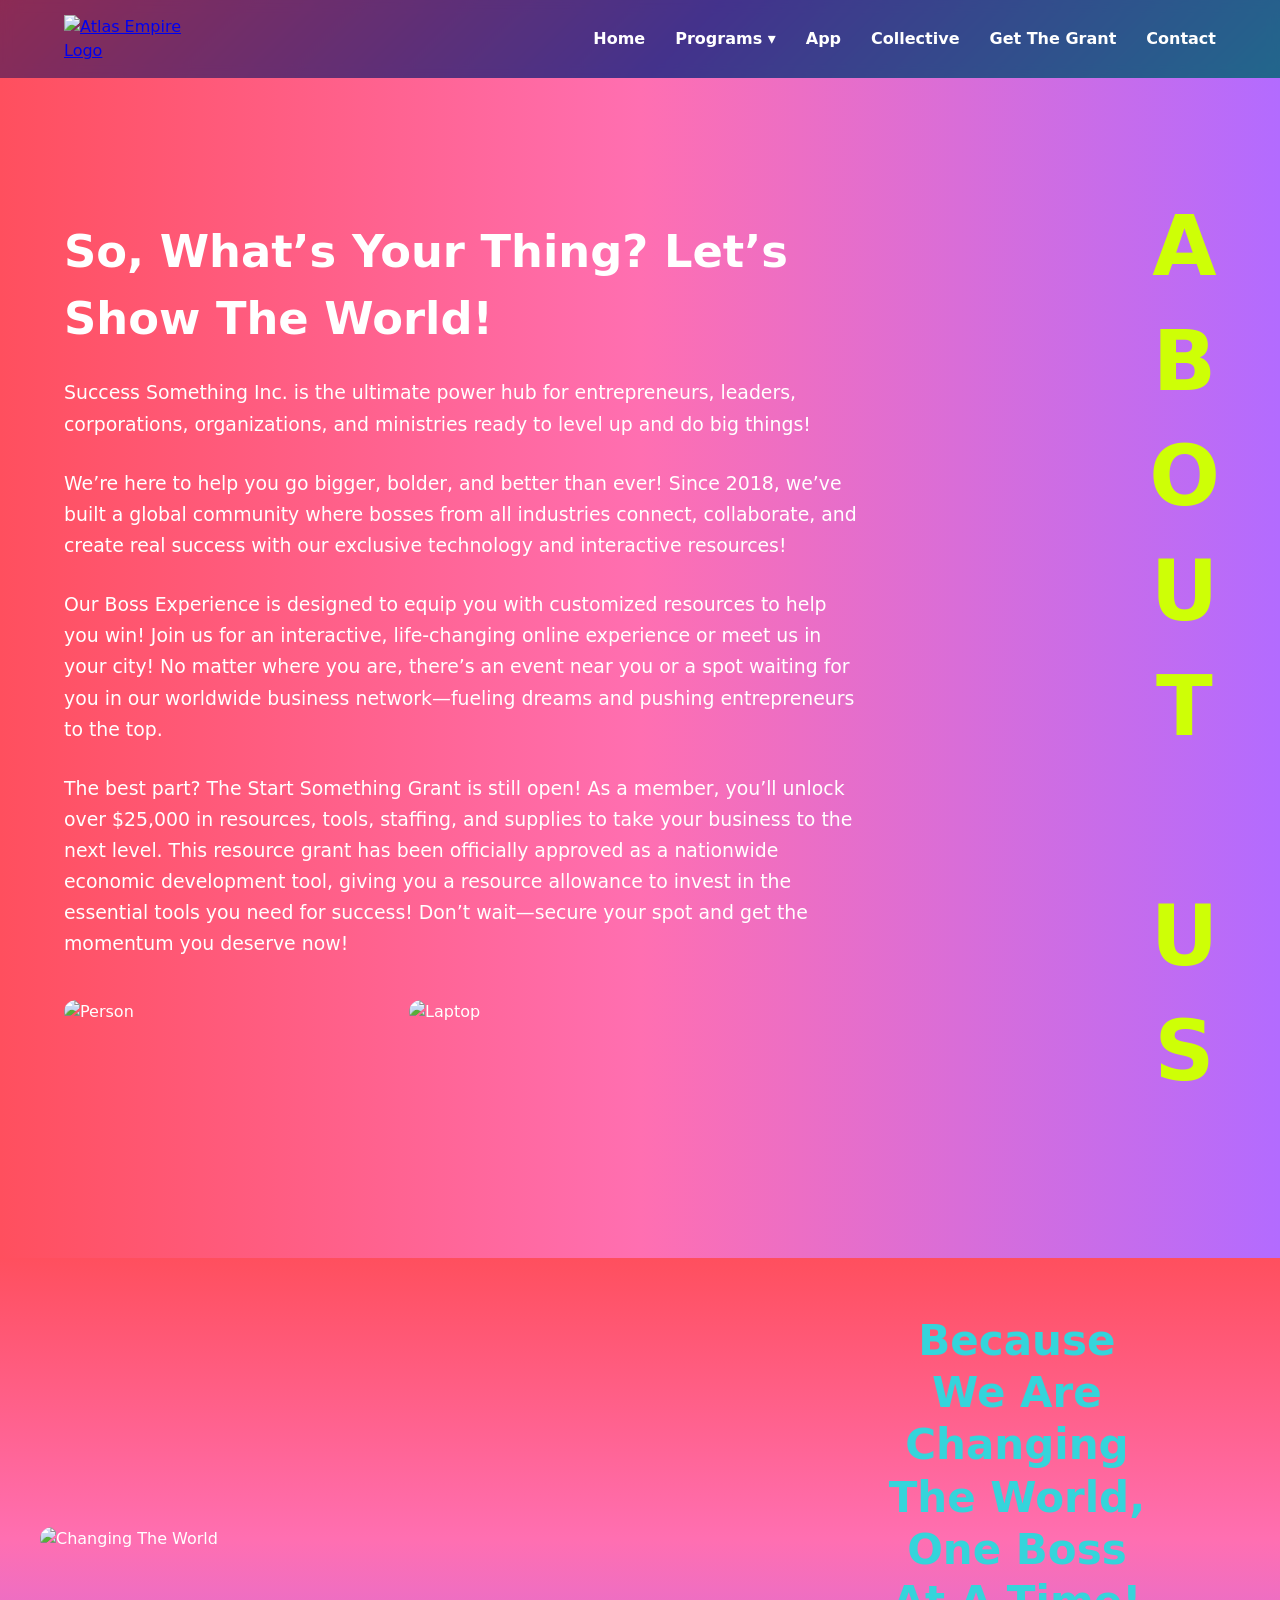
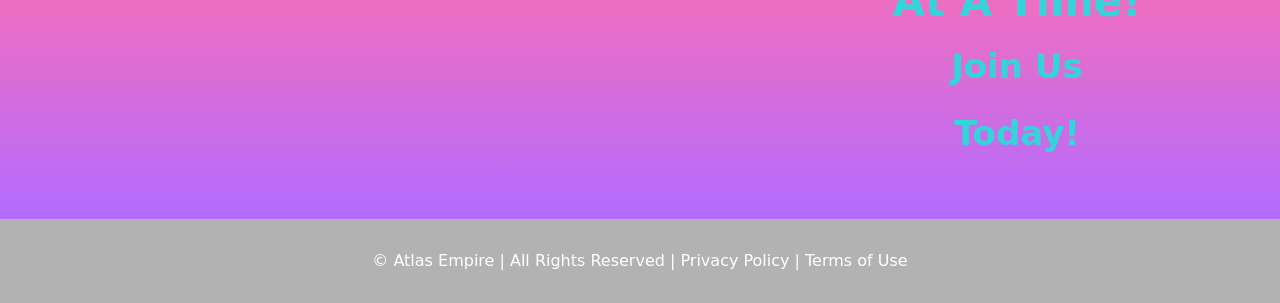
==== commit 1c930036: "I created and added a form page and link in nav" ====
--- a/about.html
+++ b/about.html
@@ -42,10 +42,6 @@
           <a href="#" class="dropbtn">Programs ▾</a>
           <div class="dropdown-content">
             <a href="packages.html">Packages</a>
-            <a href="greatness.html">Greatness</a>
-            <a href="speak.html">Speak Something</a>
-            <a href="career.html">Career Something</a>
-            <a href="testimonials.html">Testimonials</a>
             <a href="industries.html">Industries</a>
             <a href="cities.html">Cities</a>
           </div>
@@ -53,6 +49,7 @@
 
         <li><a href="app.html">App</a></li>
         <li><a href="collective.html">Collective</a></li>
+        <li><a href="grant.html">Get The Grant</a></li>
         <li><a href="contact.html">Contact</a></li>
       </ul>
     </nav>
@@ -75,10 +72,6 @@
         <button class="mobile-dropbtn">Programs ▾</button>
         <div class="mobile-dropdown-content">
           <a href="packages.html">Packages</a>
-          <a href="greatness.html">Greatness</a>
-          <a href="speak.html">Speak Something</a>
-          <a href="career.html">Career Something</a>
-          <a href="testimonials.html">Testimonials</a>
           <a href="industries.html">Industries</a>
           <a href="cities.html">Cities</a>
         </div>
@@ -86,6 +79,7 @@
 
       <li><a href="app.html">App</a></li>
       <li><a href="collective.html">Collective</a></li>
+      <li><a href="grant.html">Get The Grant</a></li>
       <li><a href="contact.html">Contact</a></li>
     </ul>
   </div>
--- a/styles.css
+++ b/styles.css
@@ -66,7 +66,7 @@
   z-index: 99999;
 
   background: rgba(0, 0, 0, 0.45); /* translucent black */
-  backdrop-filter: blur(6px);      /* optional glass effect */
+  backdrop-filter: blur(6px); /* optional glass effect */
 }
 
 .nav-container {
@@ -87,7 +87,6 @@
   max-width: 140px;
   height: auto;
 }
-
 
 /* ============================
    DESKTOP NAV
@@ -117,12 +116,15 @@
 .dropdown-content {
   display: none;
   position: absolute;
- background: rgba(0, 0, 0, 0.45); /* translucent black */
-  backdrop-filter: blur(6px);      /* optional glass effect */
+  background: rgba(0, 0, 0, 0.45);
+  backdrop-filter: blur(6px);
   padding: 10px 0;
   border-radius: 6px;
-  top: 30px;
+  top: 100%; /* instead of 30px */
+  left: 0;
+  margin-top: 0; /* removes hover gap */
   min-width: 180px;
+  z-index: 9999;
 }
 
 .dropdown-content a {
@@ -165,7 +167,7 @@
   left: 0;
   width: 100%;
   background: rgba(0, 0, 0, 0.45); /* translucent black */
-  backdrop-filter: blur(6px);      /* optional glass effect */
+  backdrop-filter: blur(6px); /* optional glass effect */
   padding: 20px;
   z-index: 999999; /* sits above all content */
 }
@@ -217,75 +219,69 @@
   }
 }
 
-
-/* ============================================================
-   HERO SECTION — MATCH OLD SITE CONTENT
+/* ============================================================
+   HERO SECTION — MATCH OLD SITE LOOK
 ============================================================ */
 
 .hero {
-  padding: 100px 0;
+  padding: 40px 0 0 0; /* tighter top spacing like old site */
+  min-height: 520px; /* tall hero like old site */
+  background: linear-gradient(90deg, #ff4da6 0%, #b03bff 100%);
+  display: flex;
+  align-items: center;
 }
 
 .hero-inner {
+  width: 100%;
+  max-width: 1300px;
+  margin: 0 auto;
   display: flex;
   align-items: center;
   justify-content: space-between;
-  gap: 40px;
+  gap: 20px;
+  padding: 0 40px;
 }
 
 /* LEFT SIDE */
 .hero-text {
   flex: 1;
+  margin-top: 20px; /* pushes text up like old site */
 }
 
 .hero-tag {
-  font-size: 1.3rem;
+  font-size: 1.6rem;
   font-weight: 700;
-  color: #4dd6ff; /* bright blue like old site */
+  color: #4dd6ff;
   text-transform: uppercase;
   margin-bottom: 10px;
 }
 
-.hero-title {
-  font-size: 3.2rem;
-  font-weight: 900;
-  line-height: 1.1;
-  margin-bottom: 20px;
-}
-
-.hero-success .dollar {
-  color: #00ff85; /* neon green */
-  font-size: 3.4rem;
-}
-
-.something-green {
-  color: #00ff85;
+.hero-logo-main {
+  width: 420px; /* bigger like old site */
+  margin: 10px 0;
+  display: block;
 }
 
 .hero-subtitle {
-  font-size: 1.2rem;
+  font-size: 1.3rem;
   max-width: 420px;
-  opacity: 0.9;
+  opacity: 0.95;
+  margin-top: 10px;
 }
 
 /* RIGHT SIDE IMAGE */
 .hero-visual {
   flex: 1;
   display: flex;
-  justify-content: center;
+  justify-content: flex-end;
 }
 
 .hero-img {
   width: 100%;
-  max-width: 420px;
-  border-radius: 20px;
-  object-fit: cover;
-}
-
-.hero-logo-main {
-  width: 320px; /* adjust as needed */
-  margin: 20px 0;
-  display: block;
+  max-width: 520px; /* larger like old site */
+  object-fit: contain;
+  border-radius: 0; /* old site had no rounded corners */
+  margin-right: -20px; /* pushes image to the edge like old site */
 }
 
 /* ============================================================
@@ -326,6 +322,7 @@
 
 .grant-promo {
   padding: 100px 0;
+  background: linear-gradient(90deg, #ff4da6 0%, #b03bff 60%);
 }
 
 .promo-inner {
@@ -387,6 +384,7 @@
 
 .grant-info {
   padding: 100px 0;
+  background: linear-gradient(90deg, #0cc0df, #ffde59);
 }
 
 .grant-info-inner {
@@ -503,6 +501,7 @@
 .steps-section {
   padding: 100px 0;
   text-align: center;
+  background: radial-gradient(#ff5757, #8c52ff 70%);
 }
 
 .steps-title {
@@ -633,6 +632,40 @@
   font-size: 1.4rem;
   font-weight: 900;
   margin-top: 10px;
+}
+
+/* DEFAULT = DESKTOP (button under price) */
+.package-bottom {
+  display: flex;
+  flex-direction: column;   /* <-- THIS is the key */
+  align-items: stretch; /* makes button full width like old site */
+  gap: 12px;
+  margin-top: 25px;
+}
+
+/* Price styling stays as-is */
+.package-price {
+  font-size: 1.25rem;
+  font-weight: 700;
+  text-align: left;
+}
+
+/* Button styling */
+.package-btn {
+  display: inline-block;
+  padding: 10px 20px;
+  background: #1a73e8;
+  color: #fff;
+  font-weight: 600;
+  border-radius: 6px;
+  text-decoration: none;
+  transition: 0.25s ease;
+  align-self: center; /* centers button in column layout */
+}
+
+.package-btn:hover {
+  background: #0f5ec4;
+  transform: translateY(-2px);
 }
 
 /* POPULAR BADGE */
@@ -841,6 +874,19 @@
   margin-bottom: 12px;
 }
 
+.industry-img-1 {
+  object-fit: cover;
+  object-position: 50% 30%; /* keeps the important part in view */
+  transform: scale(1); /* ensures no accidental zoom */
+}
+
+.industry-img-6 {
+  object-fit: cover;
+  object-position: 50% 20%; /* keeps the important part in view */
+  transform: scale(1); /* ensures no accidental zoom */
+}
+
+
 /* LABEL */
 .industry-label {
   font-size: 1rem;
@@ -893,6 +939,12 @@
   margin-bottom: 12px;
 }
 
+.speak-img-3 {
+  object-fit: cover;
+  object-position: top center; /* keeps her face in view */
+}
+
+
 .speak-card-text {
   font-size: 1rem;
   font-weight: 600;
@@ -906,6 +958,7 @@
   width: 320px;
   margin: 40px auto;
   display: block;
+  filter: drop-shadow(0 0 12px rgba(0, 0, 0, 0.6));
 }
 
 /* ------------------------------
@@ -1954,14 +2007,21 @@
   height: 100vh;
   background: linear-gradient(135deg, #6a0dad, #1e90ff);
   /* uses your site gradient */
-  display: flex;
   align-items: center;
   justify-content: center;
   text-align: center;
 }
 
+/* Center the coming-soon content */
 .coming-soon-wrapper {
+  flex: 1; /* take remaining space below header */
+  display: flex;
+  flex-direction: column;
+  align-items: center;
+  justify-content: center;
+  text-align: center;
   max-width: 700px;
+  margin: 0 auto;
   padding: 40px;
   backdrop-filter: blur(8px);
   -webkit-backdrop-filter: blur(8px);
@@ -1979,6 +2039,83 @@
   font-size: 1.2rem;
   opacity: 0.9;
 }
+
+/* ============================================================
+  GRANT FORM
+============================================================= */
+.grant-wrapper {
+  max-width: 900px;
+  margin: 60px auto;
+  padding: 20px;
+}
+
+.grant-title {
+  font-size: 2.2rem;
+  font-weight: 800;
+  text-align: center;
+  margin-bottom: 10px;
+}
+
+.grant-subtitle {
+  text-align: center;
+  max-width: 700px;
+  margin: 0 auto 40px;
+  font-size: 1.1rem;
+  line-height: 1.6;
+}
+
+.grant-form label {
+  display: block;
+  margin-top: 20px;
+  font-weight: 600;
+}
+
+.grant-form input,
+.grant-form select,
+.grant-form textarea {
+  width: 100%;
+  padding: 12px;
+  margin-top: 6px;
+  border-radius: 8px;
+  border: 1px solid #ccc;
+  font-size: 1rem;
+}
+
+.grant-form textarea {
+  min-height: 120px;
+}
+
+.grant-section-title {
+  margin-top: 50px;
+  font-size: 1.6rem;
+  font-weight: 700;
+  border-bottom: 2px solid #eee;
+  padding-bottom: 8px;
+}
+
+.grant-submit-btn {
+  margin-top: 40px;
+  padding: 16px 40px;
+  background: linear-gradient(135deg, #00ffe0, #ffff00);
+  border-radius: 999px;
+  font-weight: 700;
+  cursor: pointer;
+  border: none;
+  font-size: 1.1rem;
+}
+
+.checkbox-group label {
+  display: flex;
+  align-items: center;
+  gap: 8px;
+  margin: 6px 0;
+}
+
+.checkbox-group input[type="checkbox"] {
+  width: 18px;
+  height: 18px;
+}
+
 
 /* ============================================================
    FOOTER
@@ -2168,6 +2305,13 @@
    THREE STEPS SECTION
 ============================================================ */
 
+@media (max-width: 1024px) and (min-width: 600px) {
+  .step-photo {
+    object-position: top center;
+  }
+}
+
+
 @media (max-width: 900px) {
   .steps-grid {
     grid-template-columns: 1fr;
@@ -2204,6 +2348,29 @@
 @media (max-width: 900px) {
   .packages-grid {
     grid-template-columns: 1fr;
+  }
+}
+
+/* ⭐ TABLET: button beside price */
+@media (max-width: 900px) and (min-width: 601px) {
+  .package-bottom {
+    flex-direction: row;
+    justify-content: space-between;
+    align-items: center;
+  }
+}
+
+/* ⭐ MOBILE: button under price again */
+@media (max-width: 600px) {
+  .package-bottom {
+    flex-direction: column;
+    align-items: flex-start;
+    gap: 12px;
+  }
+
+  .package-btn {
+    width: 100%;
+    text-align: center;
   }
 }
 
@@ -2285,6 +2452,12 @@
 /* ============================================================
    SPEAK SOMETHING™ RESPONSIVE BREAKPOINTS
 ============================================================ */
+/* Desktop */
+@media (min-width: 1025px) {
+  .speak-big-graphic {
+    max-width: 600px; /* adjust to the size you want */
+  }
+}
 
 /* Tablet */
 @media (max-width: 1024px) {
@@ -2297,6 +2470,15 @@
     text-align: center;
   }
 
+  .speak-left {
+    display: flex;
+    justify-content: center; /* centers the image container */
+  }
+
+  .speak-big-graphic {
+    margin: 0 auto; /* ensures the image itself centers */
+  }
+
   .speak-right {
     text-align: center;
   }
@@ -2316,8 +2498,25 @@
     width: 260px;
   }
 
+ .speak-main {
+    flex-direction: column;
+    align-items: center; /* forces perfect centering */
+    justify-content: center;
+    text-align: center;
+  }
+
   .speak-big-graphic {
+    margin: 0 auto;
+    display: block;
     max-width: 300px;
+  }
+
+  .speak-left,
+  .speak-right {
+    flex: unset; /* removes the flex:1 imbalance */
+    width: 100%;
+    display: flex;
+    justify-content: center;
   }
 
   .speak-person {
@@ -2497,9 +2696,24 @@
   }
 }
 
+@media (min-width: 433px) and (max-width: 900px) {
+  .fix {
+    object-position: top center; /* pulls faces into view */
+  }
+}
+
+
 /* ============================================
    CHANGING THE WORLD RESPONSIVE
    ============================================ */
+
+   @media (min-width: 1025px) {
+  .boss-intro-image img {
+    max-width: 650px; /* adjust this number until it looks perfect */
+  }
+}
+
+
 @media (max-width: 900px) {
   .changing-world-content {
     flex-direction: column;
